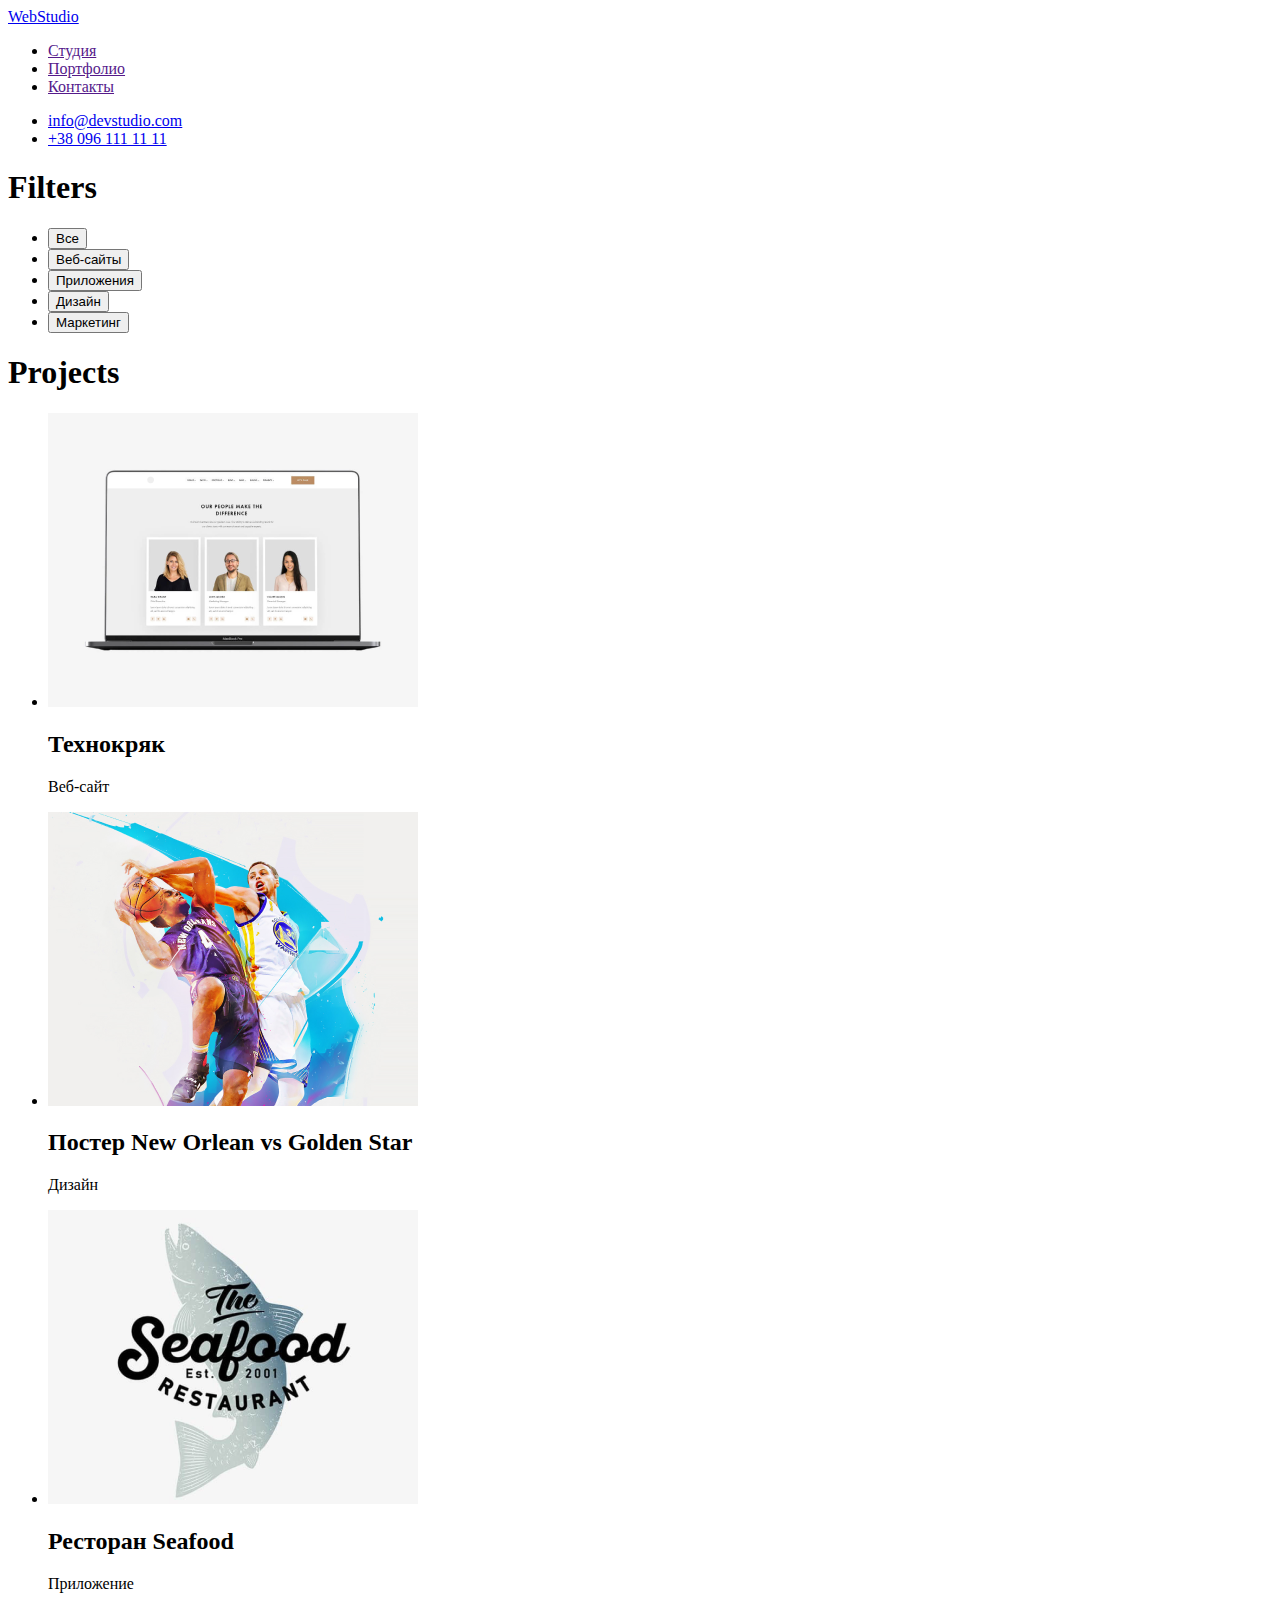
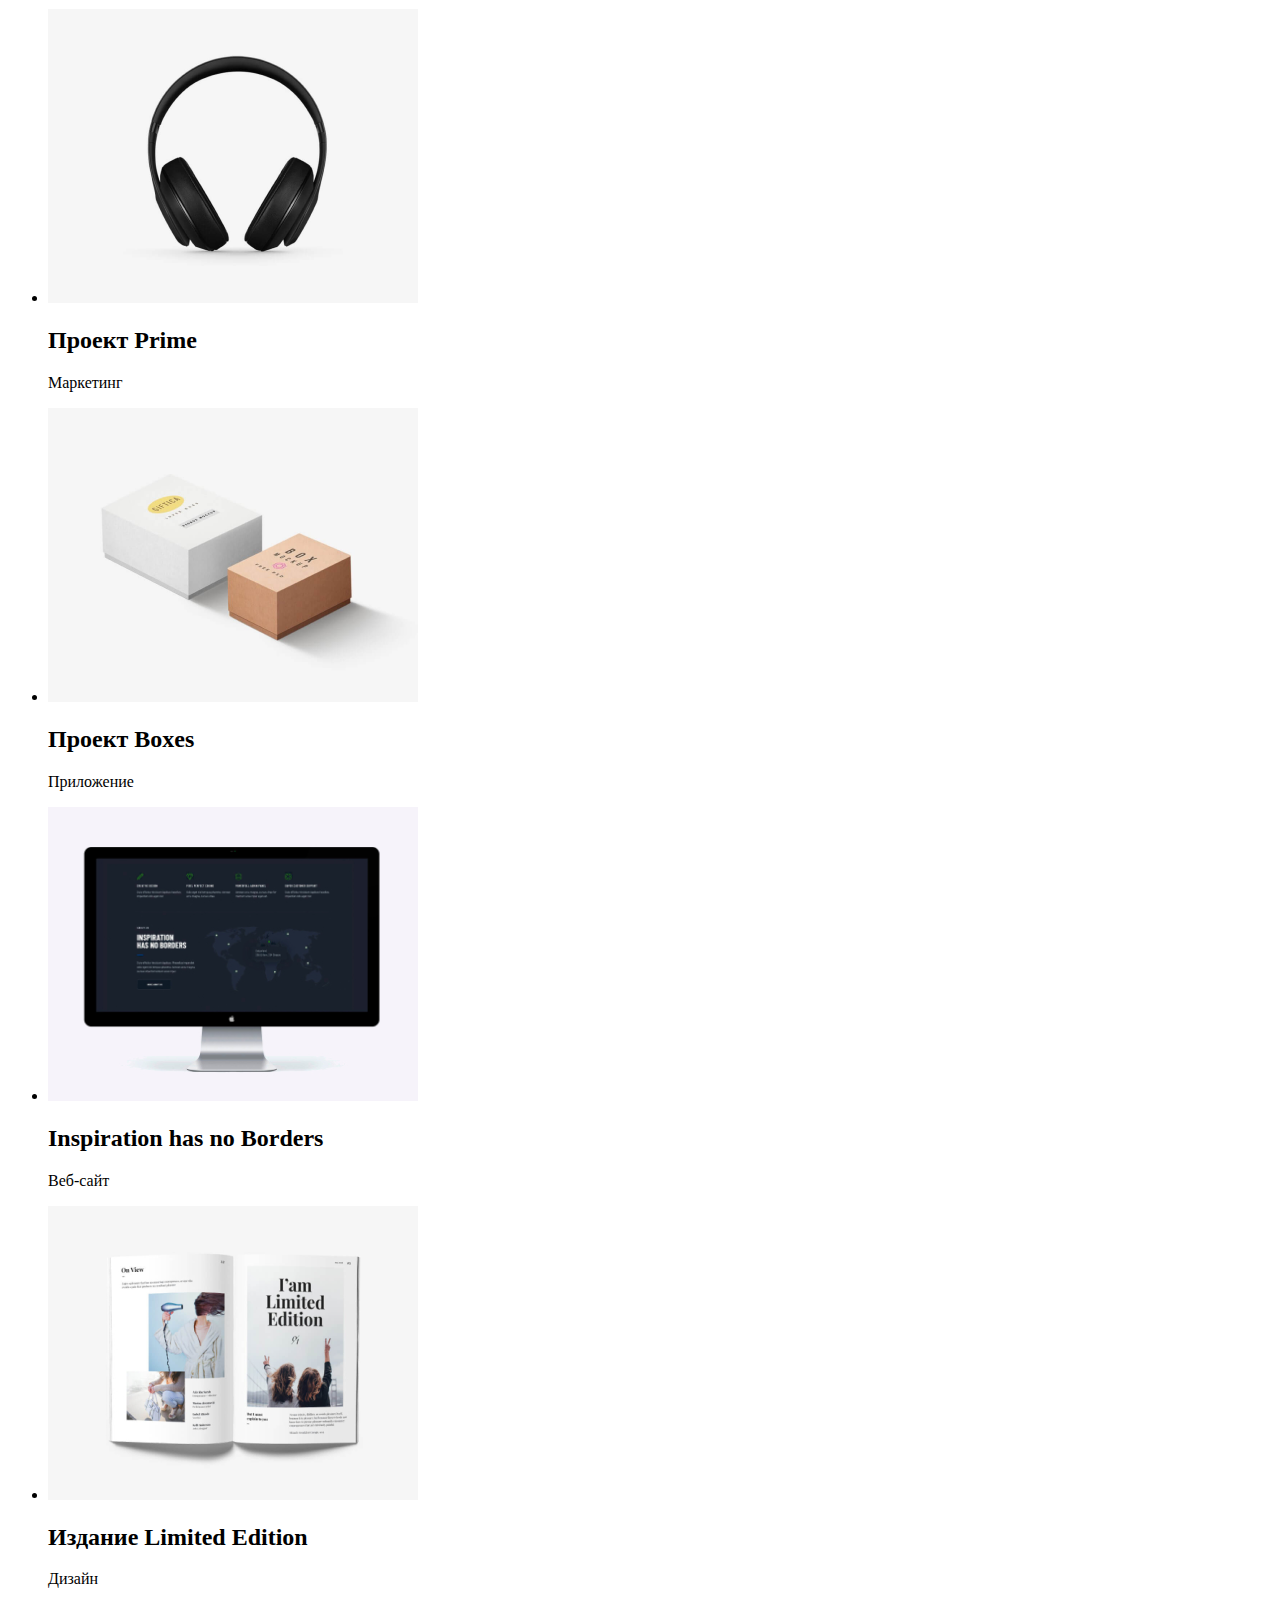
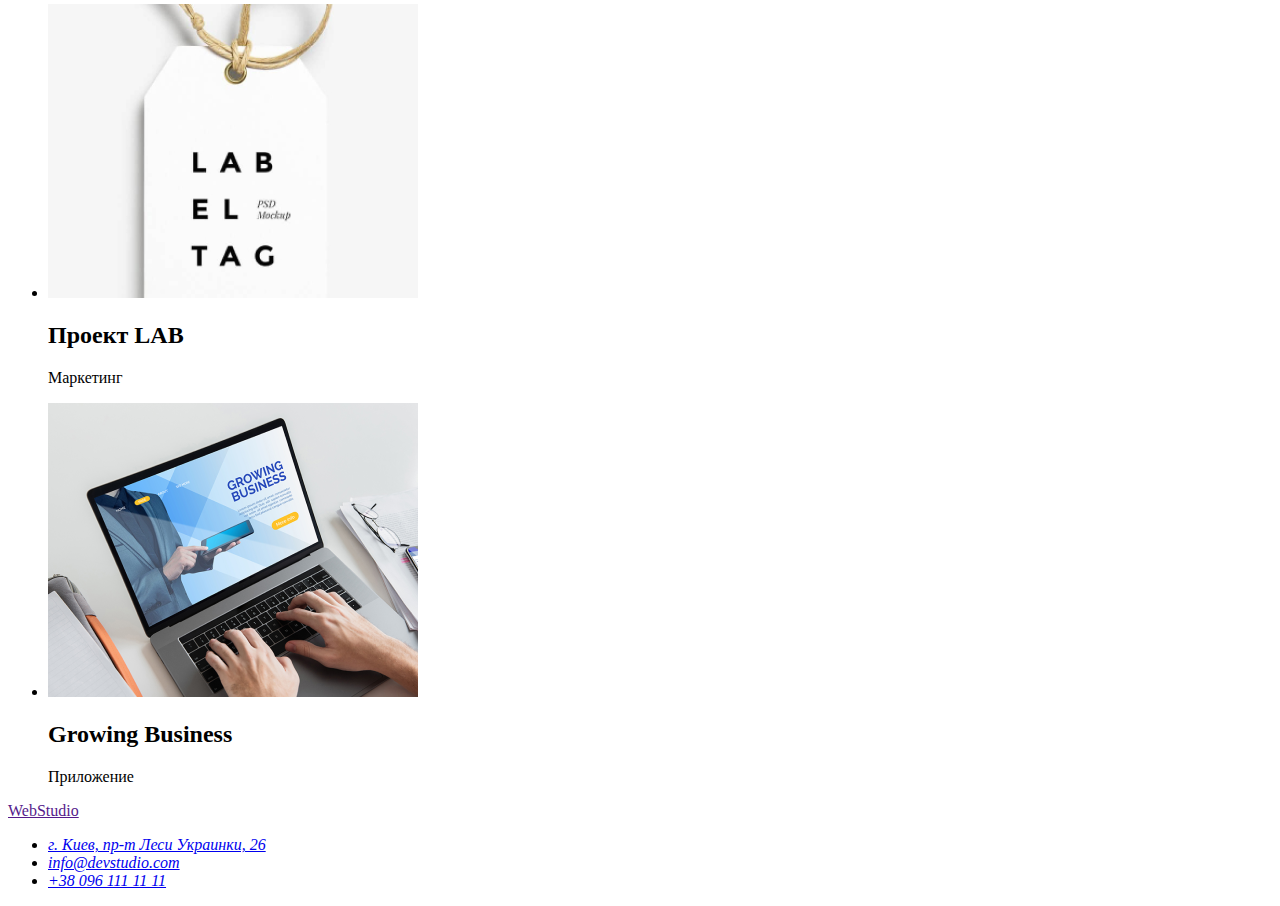
==== portfolio.html @ dd4ae806 "add html" ====
<!DOCTYPE html>
<html lang="en">
<head>
    <meta charset="UTF-8">
    <meta http-equiv="X-UA-Compatible" content="IE=edge">
    <meta name="viewport" content="width=device-width, initial-scale=1.0">
    <title>Document</title>
</head>
<body>
    <!-- Header -->
    <header>
        <nav>
            <a href="./index.html">WebStudio</a>
            <ul>
                <li><a href="">Студия</a> </li>
                <li><a href="">Портфолио</a> </li>
                <li><a href="">Контакты</a> </li>
            </ul>
        </nav>
        <ul>
            <li><a href="mailto:info@devstudio.com">info@devstudio.com</a></li>
            <li><a href="tel:+380961111111">+38 096 111 11 11</a> </li>
        </ul>
    </header>
    <main>
        <!-- Filters -->
        <section>
            <h1>Filters</h1>
            <ul>
                <li><button type="button">Все</button></li>
                <li><button type="button">Веб-сайты</button></li>
                <li><button type="button">Приложения</button></li>
                <li><button type="button">Дизайн</button></li>
                <li><button type="button">Маркетинг</button></li>
            </ul>
        </section>
        <!-- Projects -->
        <section>
            <h1>Projects</h1>
            <ul>
            <li> <img src="/images/projects/project.png" alt="laptop">
                <h2>Технокряк</h2>
                <p>Веб-сайт</p>
            </li>
            <li> <img src="/images/projects/projekt1.png" alt="basketball">
                <h2>Постер New Orlean vs Golden Star</h2>
                <p>Дизайн</p>
            </li>
            <li> <img src="/images/projects/project2.png" alt="logo">
                <h2>Ресторан Seafood</h2>
                <p>Приложение</p>
            </li>
            <li> <img src="/images/projects/project3.png" alt="headphone">
                <h2>Проект Prime</h2>
                <p>Маркетинг</p>
            </li>
            <li> <img src="/images/projects/project4.png" alt="boxes">
                <h2>Проект Boxes</h2>
                <p>Приложение</p>
            </li>
            <li> <img src="/images/projects/project5.png" alt="computer">
                <h2>Inspiration has no Borders</h2>
                <p>Веб-сайт</p>
            </li>
            <li> <img src="/images/projects/project6.png" alt="book">
                <h2>Издание Limited Edition</h2>
                <p>Дизайн</p>
            </li>
            <li> <img src="/images/projects/progect7.png" alt="lab">
                <h2>Проект LAB</h2>
                <p>Маркетинг</p>
            </li>
            <li> <img src="/images/projects/project8.png" alt="print">
                <h2>Growing Business</h2>
                <p>Приложение</p>
            </li>
            </ul>
        </section>
    </main>
    <!-- Footer -->
    <footer>
        <a href="">WebStudio</a>
        <address>
            <ul>
                <li><a href="https://www.google.com/maps/place/%D0%B1%D1%83%D0%BB.+%D0%9B%D0%B5%D1%81%D0%B8+%D0%A3%D0%BA%D1%80%D0%B0%D0%B8%D0%BD%D0%BA%D0%B8,+26,+%D0%9A%D0%B8%D0%B5%D0%B2,+02000"
                        target="_blank" rel="nofollow noreferrer noapener">г. Киев, пр-т Леси Украинки, 26</a> </li>
                <li><a href="mailto:info@devstudio.com">info@devstudio.com</a></li>
                <li><a href="tel:+380961111111">+38 096 111 11 11</a> </li>
            </ul>
        </address>
    </footer>
</body>
</html>
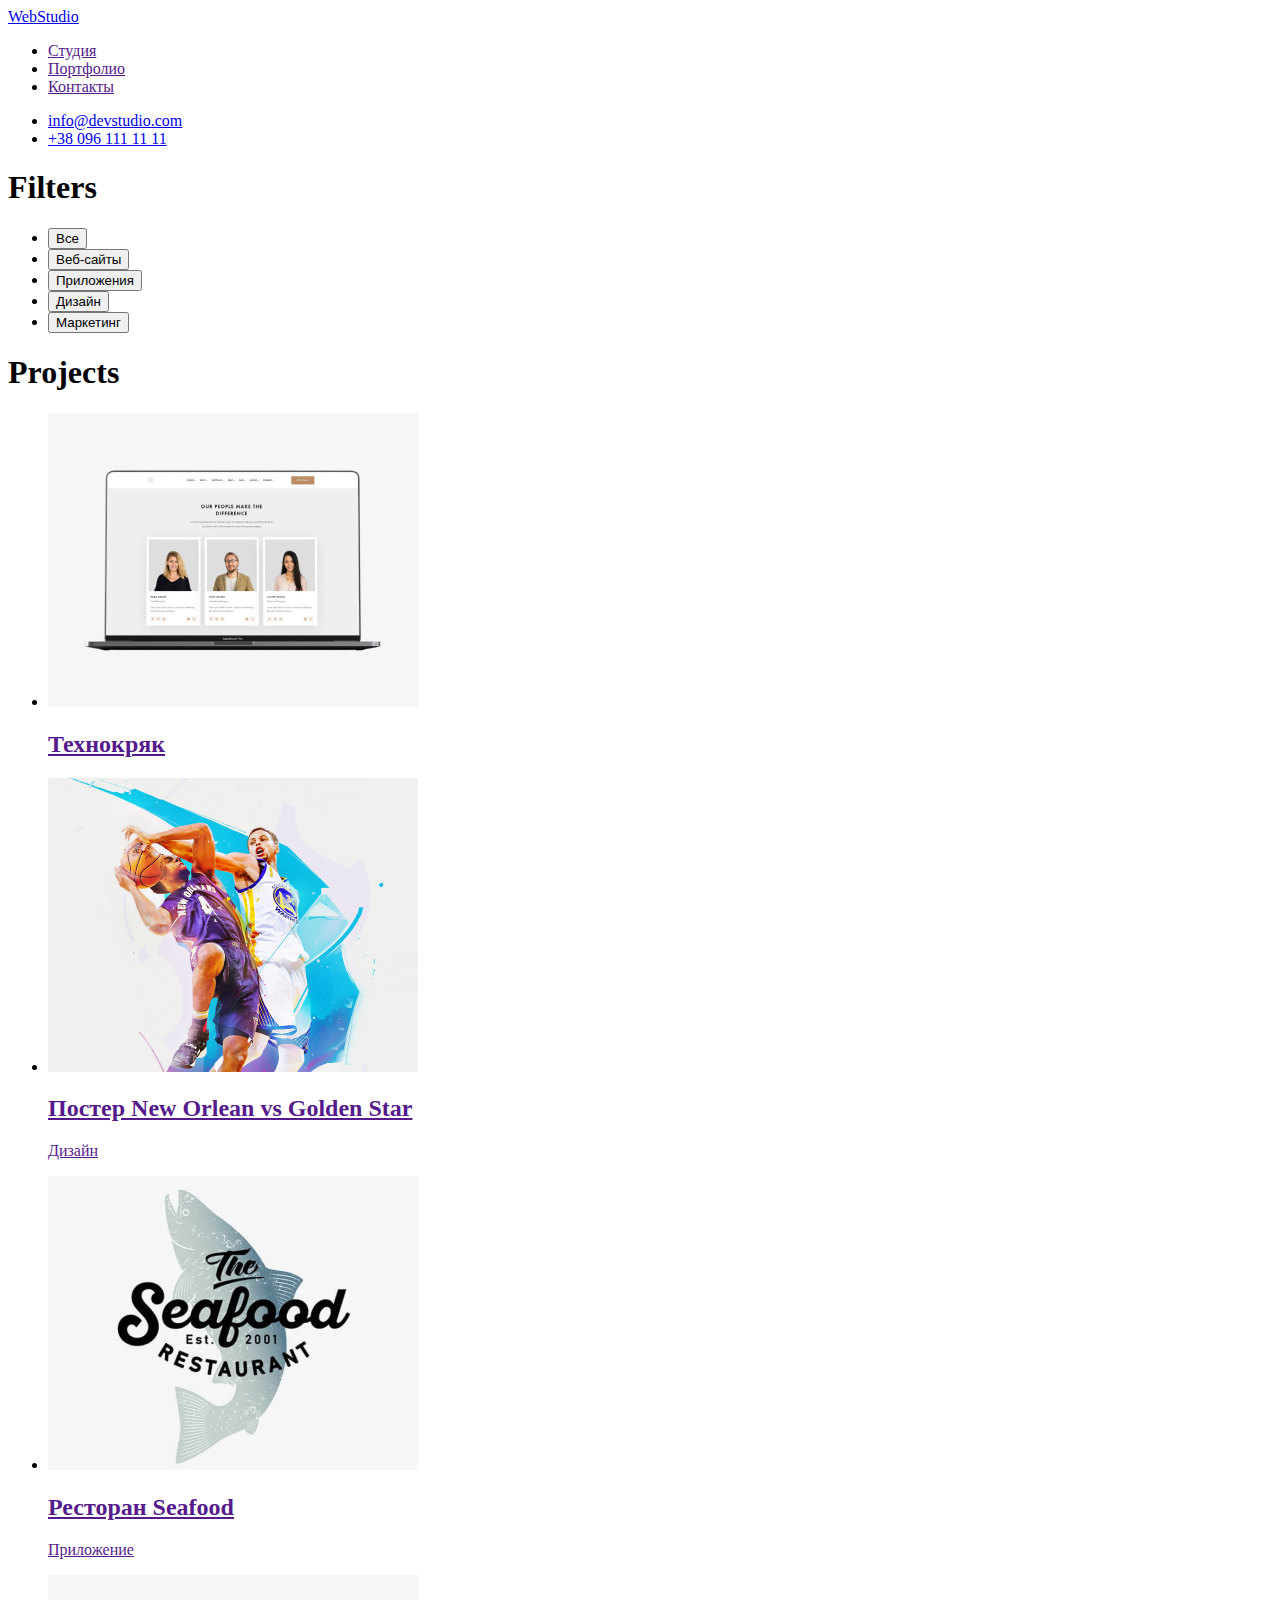
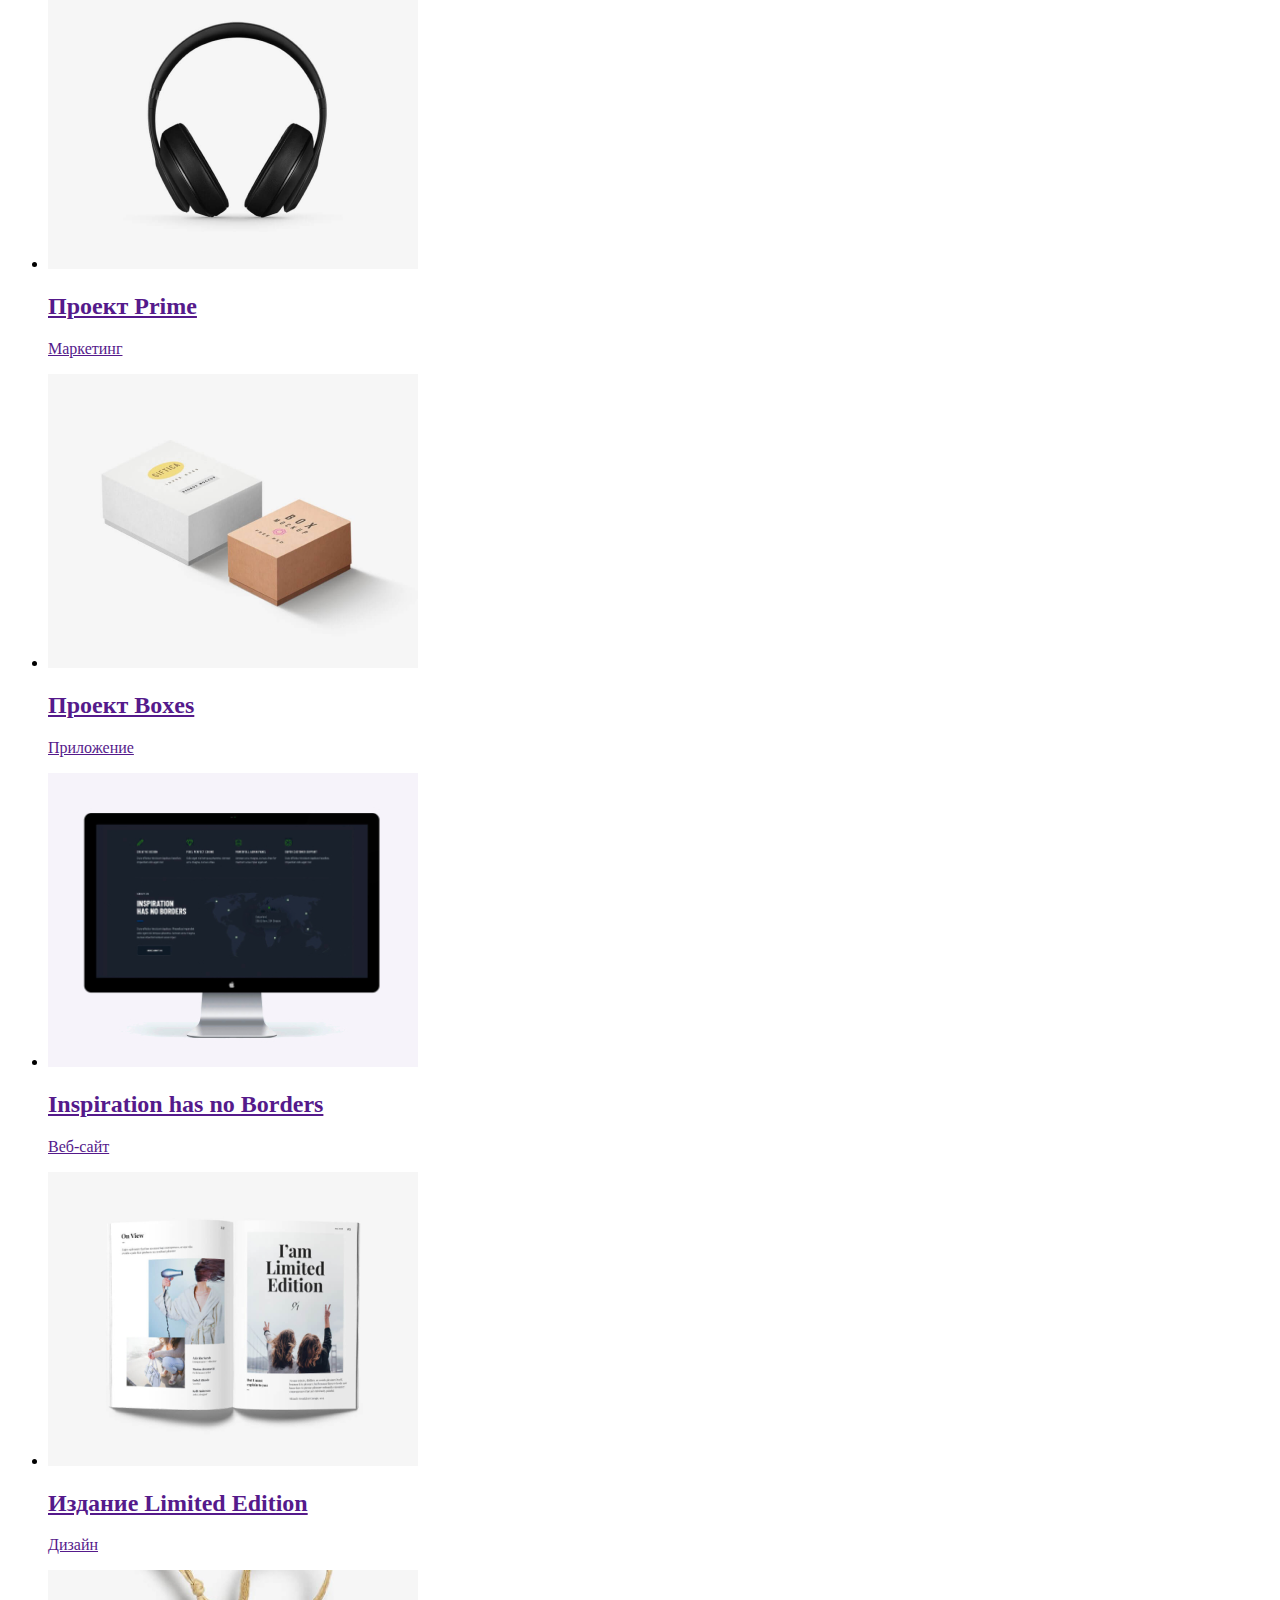
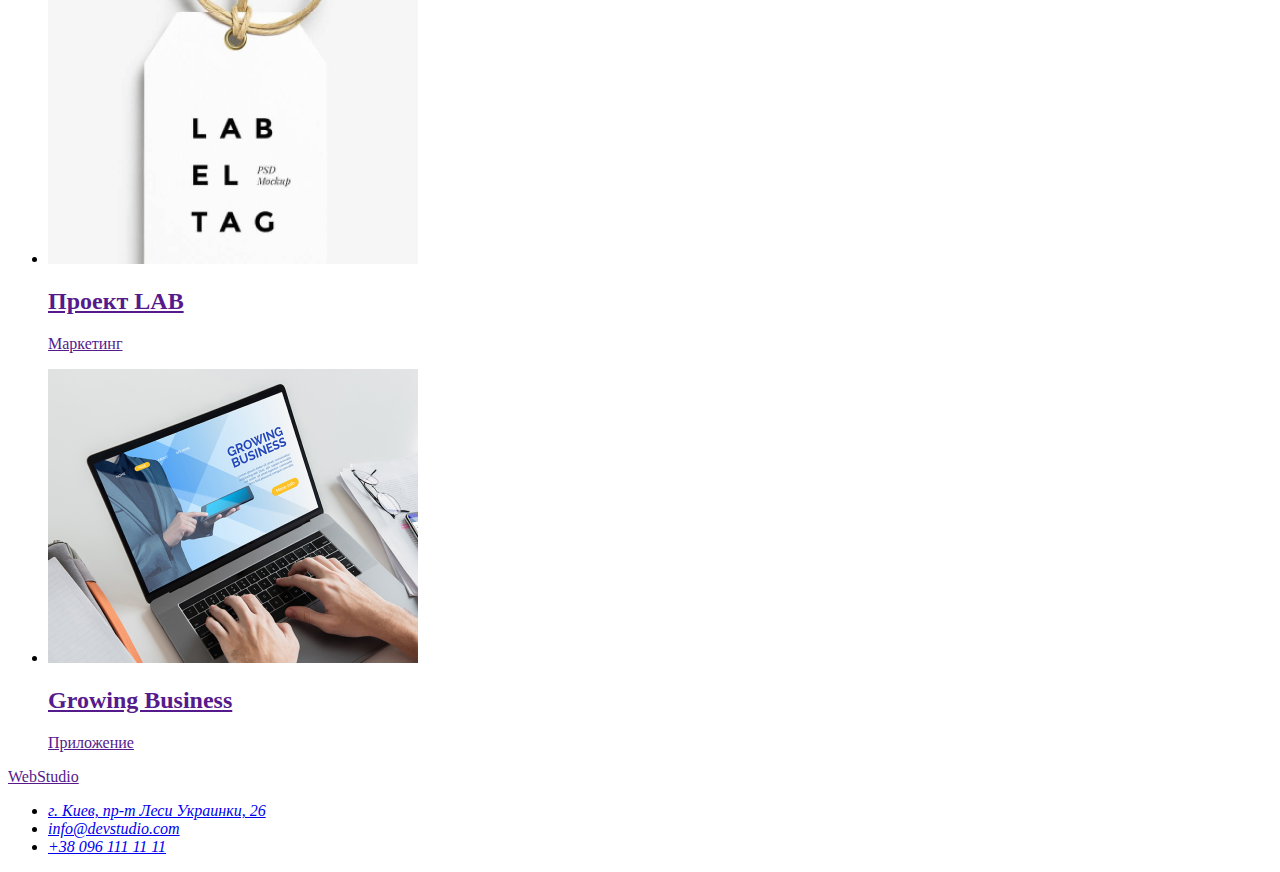
==== commit 389d483d: "add a" ====
--- a/portfolio.html
+++ b/portfolio.html
@@ -33,46 +33,43 @@
                 <li><button type="button">Дизайн</button></li>
                 <li><button type="button">Маркетинг</button></li>
             </ul>
-        </section>
         <!-- Projects -->
-        <section>
             <h1>Projects</h1>
             <ul>
-            <li> <img src="/images/projects/project.png" alt="laptop">
-                <h2>Технокряк</h2>
-                <p>Веб-сайт</p>
+            <li><a href=""><img src="/images/projects/project.png" alt="laptop">
+                <h2>Технокряк</h2></a>
             </li>
-            <li> <img src="/images/projects/projekt1.png" alt="basketball">
+            <li><a href=""> <img src="/images/projects/projekt1.png" alt="basketball">
                 <h2>Постер New Orlean vs Golden Star</h2>
-                <p>Дизайн</p>
+                <p>Дизайн</p></a>
             </li>
-            <li> <img src="/images/projects/project2.png" alt="logo">
+            <li><a href=""><img src="/images/projects/project2.png" alt="logo">
                 <h2>Ресторан Seafood</h2>
-                <p>Приложение</p>
+                <p>Приложение</p></a>
             </li>
-            <li> <img src="/images/projects/project3.png" alt="headphone">
+            <li><a href=""><img src="/images/projects/project3.png" alt="headphone">
                 <h2>Проект Prime</h2>
-                <p>Маркетинг</p>
+                <p>Маркетинг</p></a>
             </li>
-            <li> <img src="/images/projects/project4.png" alt="boxes">
+            <li><a href=""><img src="/images/projects/project4.png" alt="boxes">
                 <h2>Проект Boxes</h2>
-                <p>Приложение</p>
+                <p>Приложение</p></a>
             </li>
-            <li> <img src="/images/projects/project5.png" alt="computer">
+            <li><a href=""><img src="/images/projects/project5.png" alt="computer">
                 <h2>Inspiration has no Borders</h2>
-                <p>Веб-сайт</p>
+                <p>Веб-сайт</p></a>
             </li>
-            <li> <img src="/images/projects/project6.png" alt="book">
+            <li><a href=""><img src="/images/projects/project6.png" alt="book">
                 <h2>Издание Limited Edition</h2>
-                <p>Дизайн</p>
+                <p>Дизайн</p></a>
             </li>
-            <li> <img src="/images/projects/progect7.png" alt="lab">
+            <li><a href=""><img src="/images/projects/progect7.png" alt="lab">
                 <h2>Проект LAB</h2>
-                <p>Маркетинг</p>
+                <p>Маркетинг</p></a>
             </li>
-            <li> <img src="/images/projects/project8.png" alt="print">
+            <li><a href=""><img src="/images/projects/project8.png" alt="print">
                 <h2>Growing Business</h2>
-                <p>Приложение</p>
+                <p>Приложение</p></a>
             </li>
             </ul>
         </section>
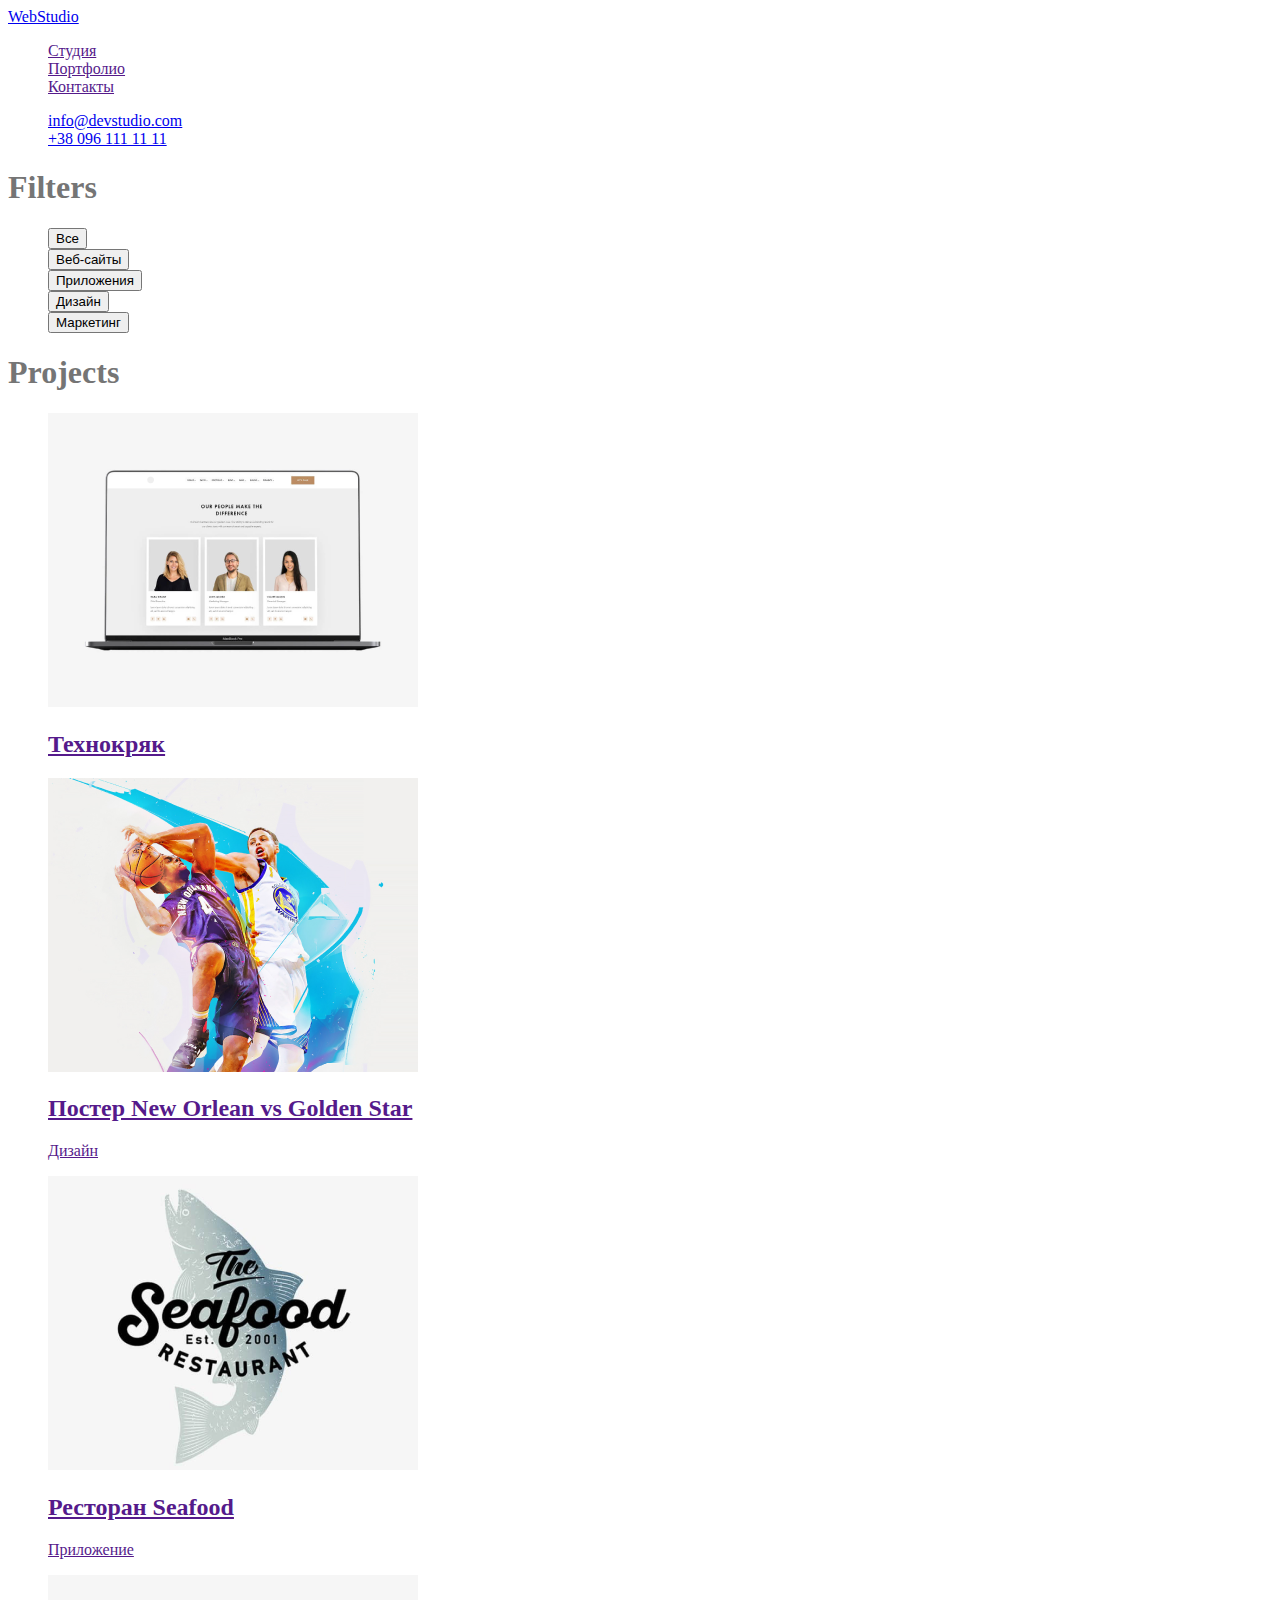
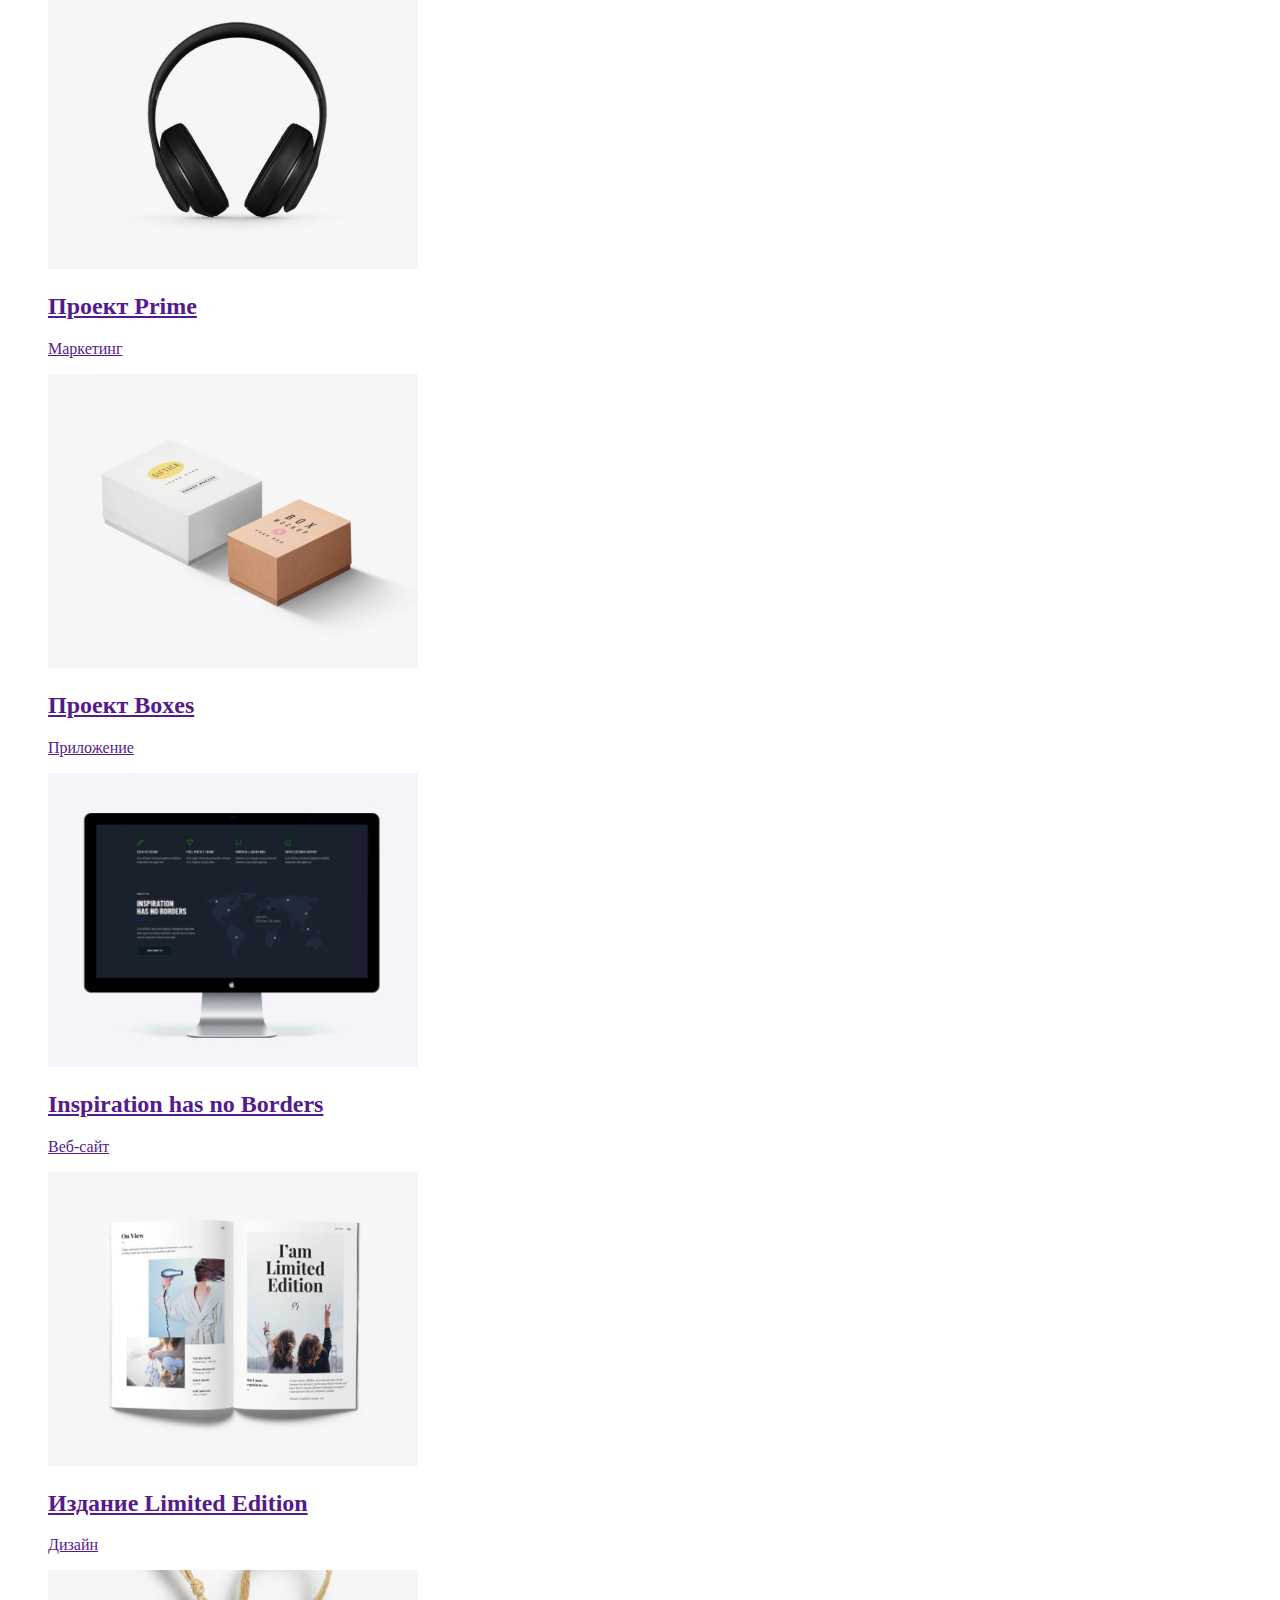
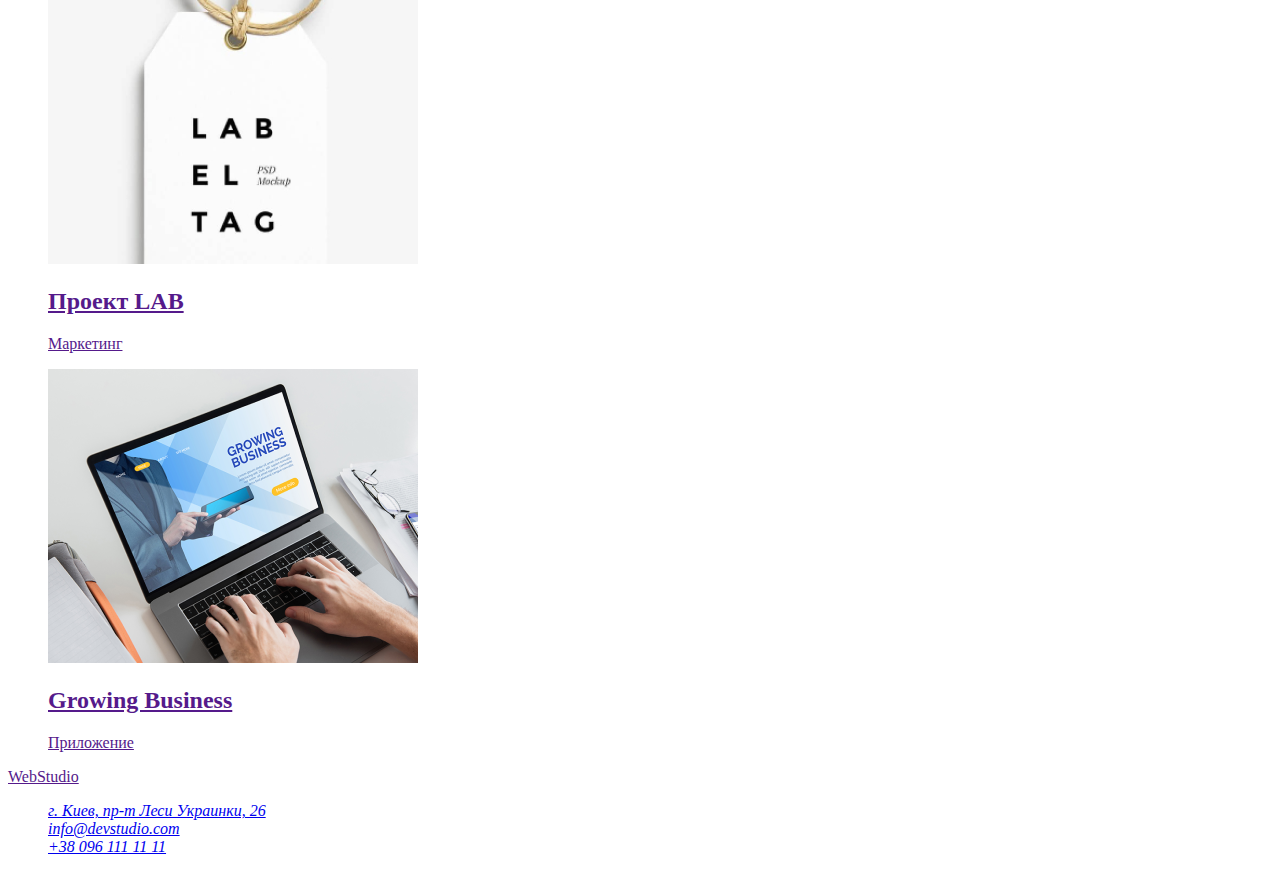
==== commit ab613a27: "add color to text" ====
--- a/portfolio.html
+++ b/portfolio.html
@@ -5,6 +5,7 @@
     <meta http-equiv="X-UA-Compatible" content="IE=edge">
     <meta name="viewport" content="width=device-width, initial-scale=1.0">
     <title>Document</title>
+    <link rel="stylesheet" href="./css/styles.css">
 </head>
 <body>
     <!-- Header -->
--- a/css/styles.css
+++ b/css/styles.css
@@ -0,0 +1,37 @@
+body {
+   background-color: #FFFFFF;
+   color: #757575;
+}
+.logo {
+    color: #2196F3;
+}
+ul{
+    list-style: none;
+}
+/* цвет основного текста #212121 */
+/* цвет вторичного текста #757575 */
+/* белый #FFFFFF */
+/* акцент #2196F3 */
+/* вторичный цвет фона F5F4FA */
+/* логотип #000000 */
+
+/* Site nav */
+.site-nav-list{
+    color: #212121;
+}
+.site-nav-list .link:hover,
+.site-nav-list .link:focus {
+   color: #2196F3; 
+}
+/* Hero */
+.hero-title {
+    color: #FFFFFF;
+}
+/* Main section */
+.section-title{
+    color: #212121;
+}
+/* Benefits */
+.benefits-list .title {
+    color: #212121;
+}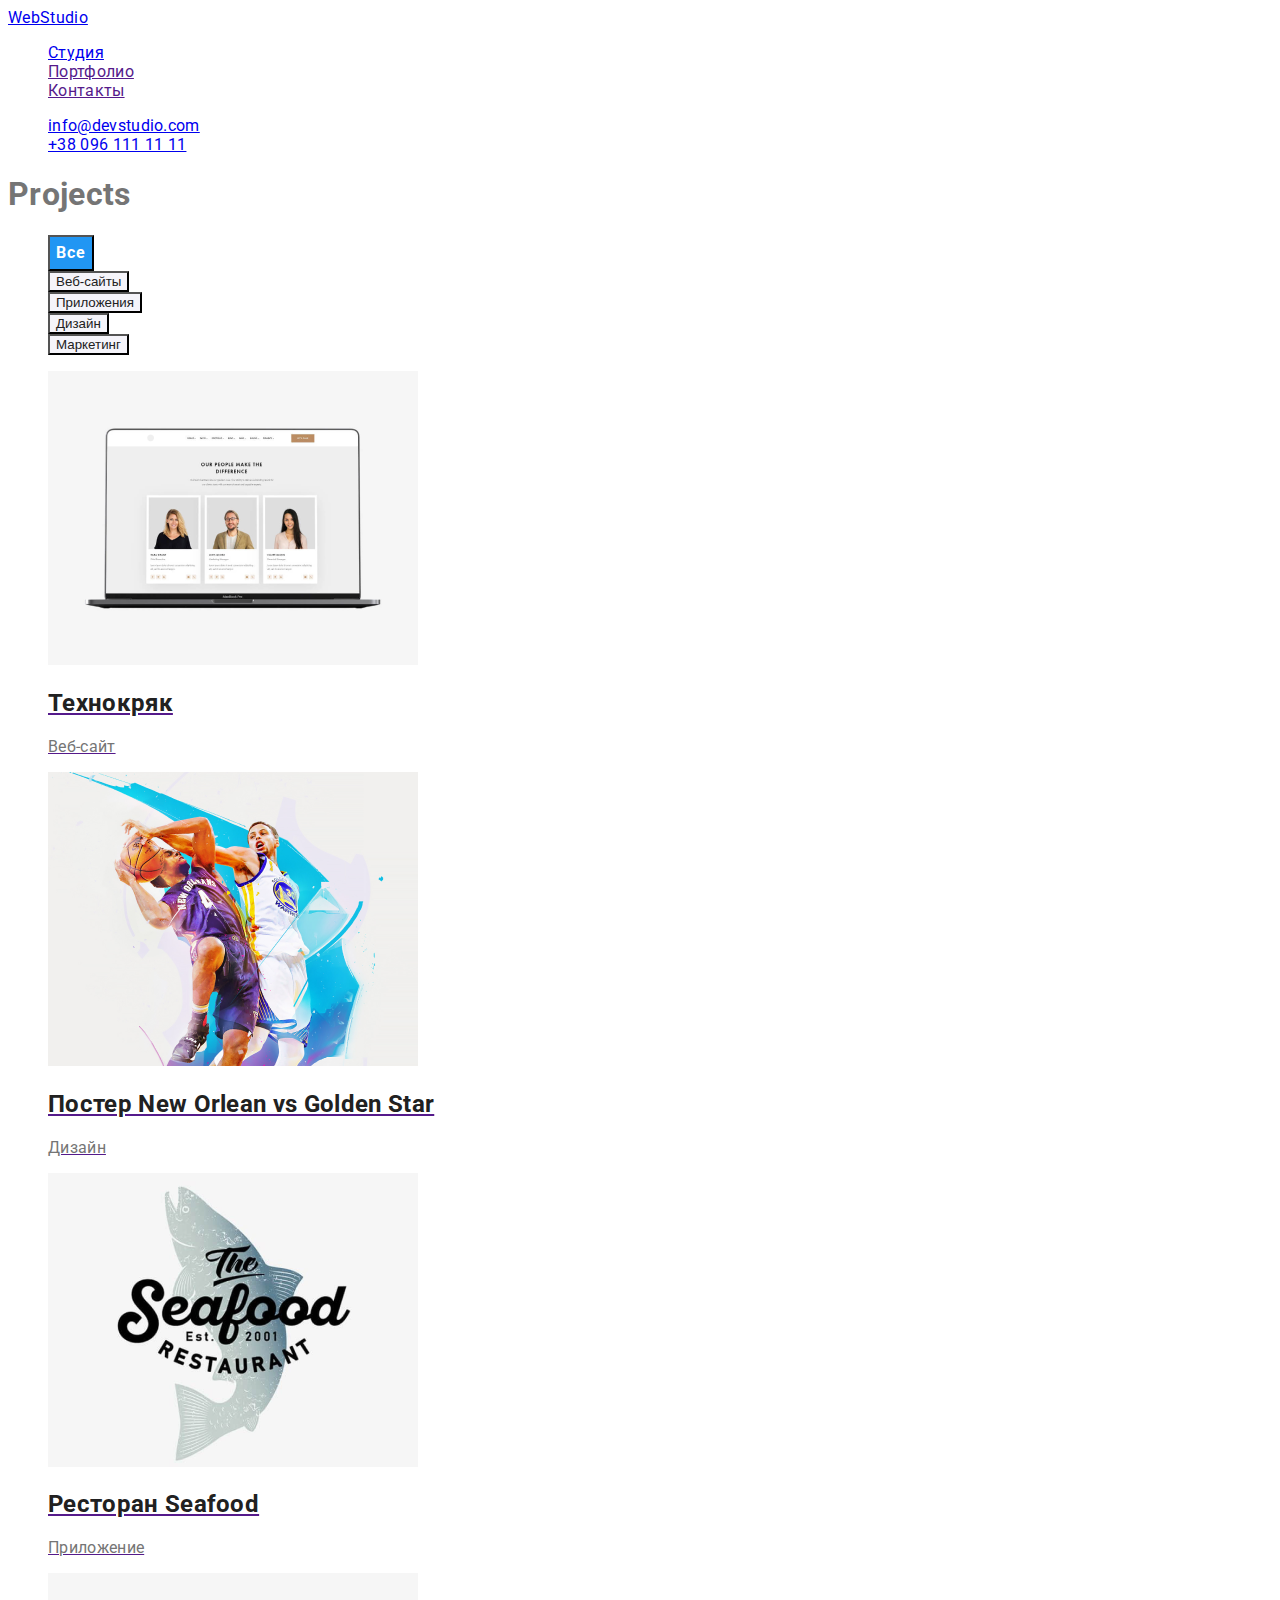
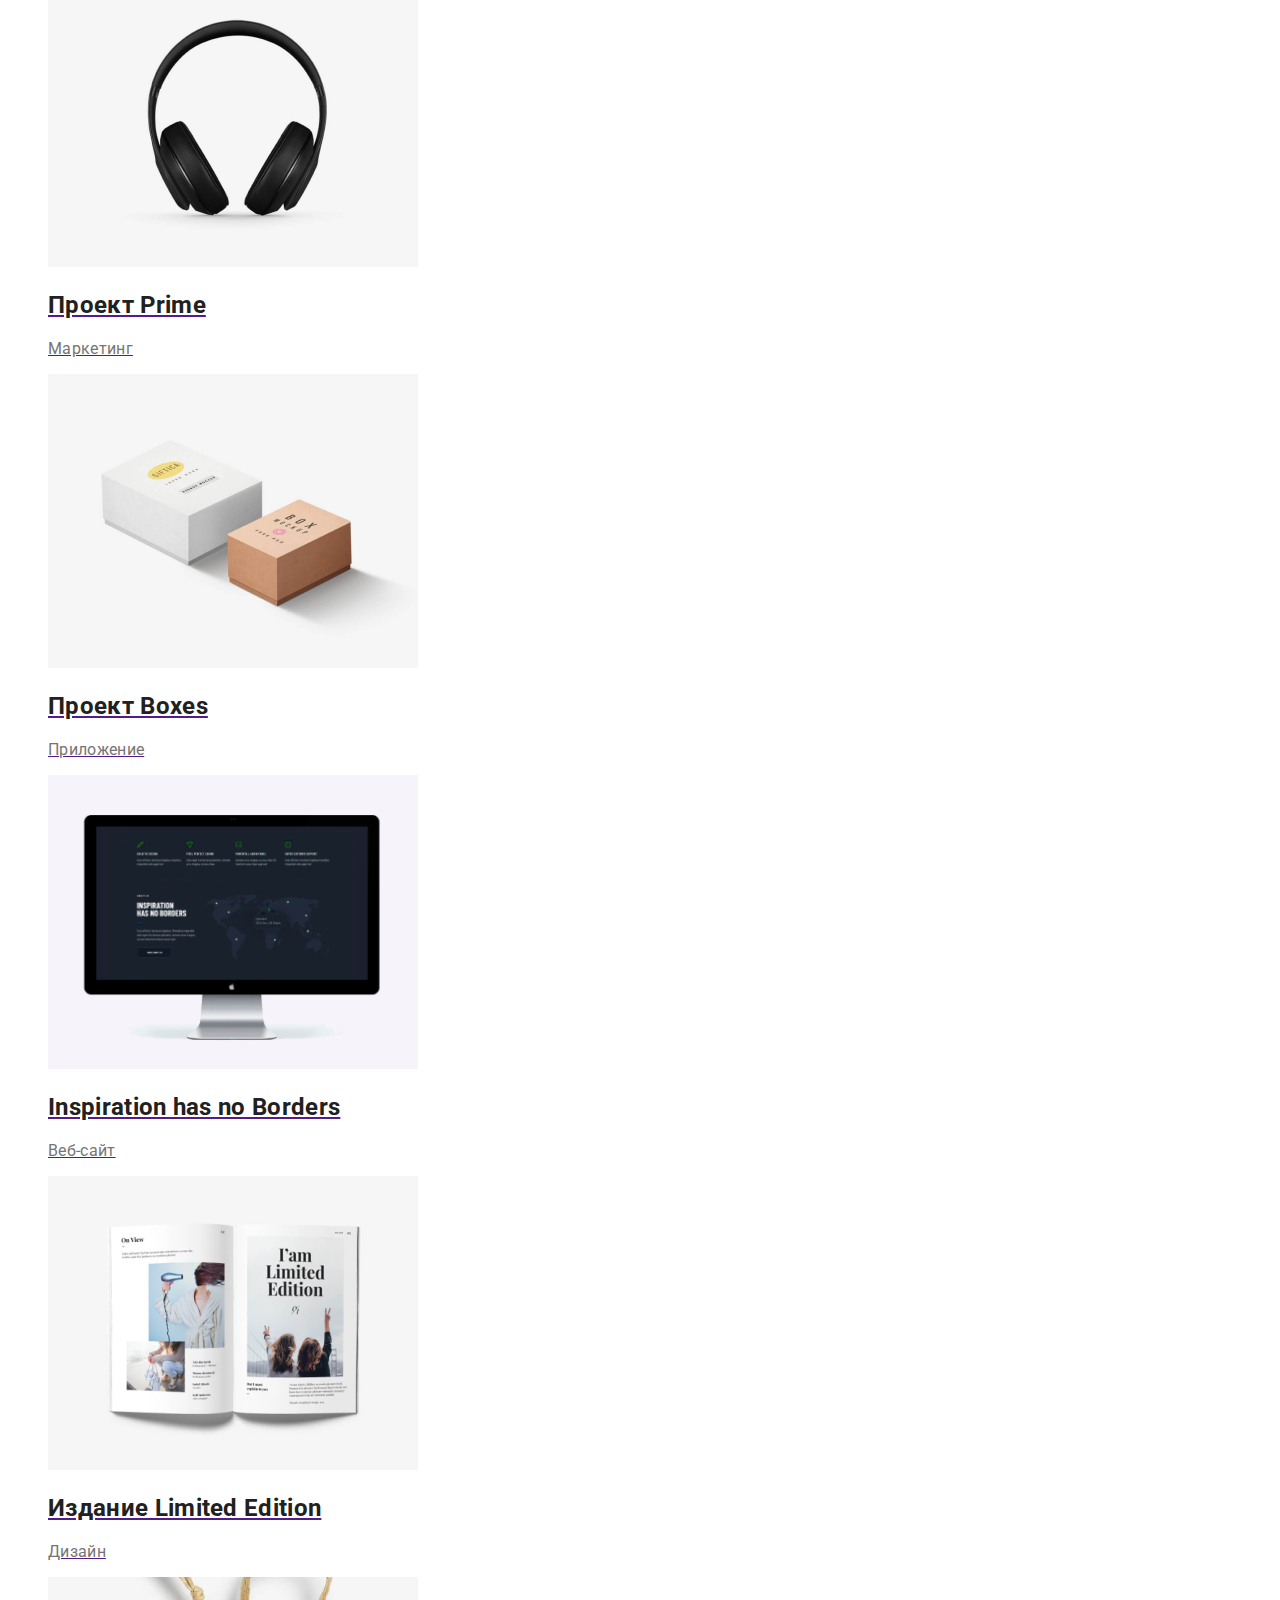
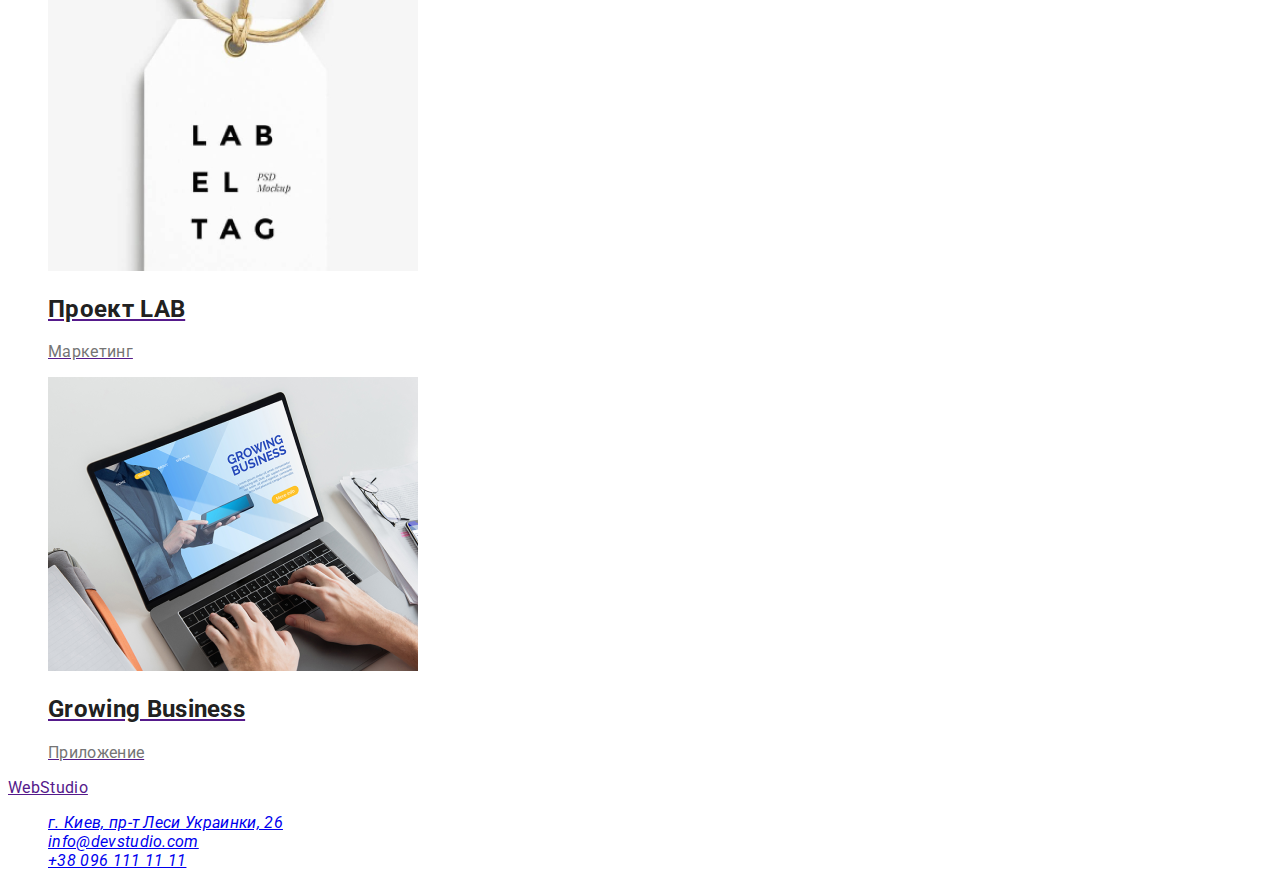
==== commit b5042a62: "add fonts" ====
--- a/portfolio.html
+++ b/portfolio.html
@@ -5,6 +5,10 @@
     <meta http-equiv="X-UA-Compatible" content="IE=edge">
     <meta name="viewport" content="width=device-width, initial-scale=1.0">
     <title>Document</title>
+    <link rel="preconnect" href="https://fonts.googleapis.com">
+    <link rel="preconnect" href="https://fonts.gstatic.com" crossorigin>
+    <link href="https://fonts.googleapis.com/css2?family=Raleway:wght@700&family=Roboto:wght@400;500;700;900&display=swap"
+        rel="stylesheet">
     <link rel="stylesheet" href="./css/styles.css">
 </head>
 <body>
@@ -13,7 +17,7 @@
         <nav>
             <a href="./index.html">WebStudio</a>
             <ul>
-                <li><a href="">Студия</a> </li>
+                <li><a href="./index.html">Студия</a> </li>
                 <li><a href="">Портфолио</a> </li>
                 <li><a href="">Контакты</a> </li>
             </ul>
@@ -25,52 +29,52 @@
     </header>
     <main>
         <!-- Filters -->
-        <section>
-            <h1>Filters</h1>
-            <ul>
-                <li><button type="button">Все</button></li>
-                <li><button type="button">Веб-сайты</button></li>
-                <li><button type="button">Приложения</button></li>
-                <li><button type="button">Дизайн</button></li>
-                <li><button type="button">Маркетинг</button></li>
+        <section class="filters">
+            <h1 class="filters-title">Projects</h1>
+            <ul class="filterd-list">
+                <li><button type="button" class="button">Все</button></li>
+                <li><button type="button" class="button-list">Веб-сайты</button></li>
+                <li><button type="button" class="button-list">Приложения</button></li>
+                <li><button type="button" class="button-list">Дизайн</button></li>
+                <li><button type="button" class="button-list">Маркетинг</button></li>
             </ul>
         <!-- Projects -->
-            <h1>Projects</h1>
-            <ul>
+            <ul class="projects-list">
             <li><a href=""><img src="/images/projects/project.png" alt="laptop">
-                <h2>Технокряк</h2></a>
+                <h2 class="projects-link" >Технокряк</h2>
+                <p class="projects-item">Веб-сайт</p></a>
             </li>
             <li><a href=""> <img src="/images/projects/projekt1.png" alt="basketball">
-                <h2>Постер New Orlean vs Golden Star</h2>
-                <p>Дизайн</p></a>
+                <h2 class="projects-link" >Постер New Orlean vs Golden Star</h2>
+                <p class="projects-item">Дизайн</p></a>
             </li>
             <li><a href=""><img src="/images/projects/project2.png" alt="logo">
-                <h2>Ресторан Seafood</h2>
-                <p>Приложение</p></a>
+                <h2 class="projects-link" >Ресторан Seafood</h2>
+                <p class="projects-item">Приложение</p></a>
             </li>
             <li><a href=""><img src="/images/projects/project3.png" alt="headphone">
-                <h2>Проект Prime</h2>
-                <p>Маркетинг</p></a>
+                <h2 class="projects-link" >Проект Prime</h2>
+                <p class="projects-item">Маркетинг</p></a>
             </li>
             <li><a href=""><img src="/images/projects/project4.png" alt="boxes">
-                <h2>Проект Boxes</h2>
-                <p>Приложение</p></a>
+                <h2 class="projects-link" >Проект Boxes</h2>
+                <p class="projects-item">Приложение</p></a>
             </li>
             <li><a href=""><img src="/images/projects/project5.png" alt="computer">
-                <h2>Inspiration has no Borders</h2>
-                <p>Веб-сайт</p></a>
+                <h2 class="projects-link" >Inspiration has no Borders</h2>
+                <p class="projects-item">Веб-сайт</p></a>
             </li>
             <li><a href=""><img src="/images/projects/project6.png" alt="book">
-                <h2>Издание Limited Edition</h2>
-                <p>Дизайн</p></a>
+                <h2 class="projects-link" >Издание Limited Edition</h2>
+                <p class="projects-item">Дизайн</p></a>
             </li>
             <li><a href=""><img src="/images/projects/progect7.png" alt="lab">
-                <h2>Проект LAB</h2>
-                <p>Маркетинг</p></a>
+                <h2 class="projects-link" >Проект LAB</h2>
+                <p class="projects-item">Маркетинг</p></a>
             </li>
             <li><a href=""><img src="/images/projects/project8.png" alt="print">
-                <h2>Growing Business</h2>
-                <p>Приложение</p></a>
+                <h2 class="projects-link" >Growing Business</h2>
+                <p class="projects-item">Приложение</p></a>
             </li>
             </ul>
         </section>
--- a/css/styles.css
+++ b/css/styles.css
@@ -1,9 +1,18 @@
 body {
    background-color: #FFFFFF;
    color: #757575;
+   font-family: 'Roboto', sans-serif;
+   letter-spacing: 0.02em;
 }
+/* Logo */
 .logo {
     color: #2196F3;
+    font-family: Raleway, sans-serif;
+    font-weight: 700;
+    font-size: 26px;
+    line-height: 1.19;        
+    letter-spacing: 0.03em;
+    text-decoration: none;
 }
 ul{
     list-style: none;
@@ -14,24 +23,116 @@
 /* акцент #2196F3 */
 /* вторичный цвет фона F5F4FA */
 /* логотип #000000 */
+/* footer adress #FFFFFF 60% */
+/* Footer 2F303A */
 
 /* Site nav */
-.site-nav-list{
+.site-nav-list .link.curent{
+    color: #2196F3;
+}
+.site-nav-list .link {
     color: #212121;
+    font-weight: 500;
+    font-size: 14px;
+    line-height: 1.14;
+    text-decoration: none;
 }
+.site-nav-list .adress-link{
+    color: #757575;
+    font-weight: 500;
+    font-size: 14px;
+    line-height: 1.14; 
+    text-decoration: none;
+}
+
 .site-nav-list .link:hover,
-.site-nav-list .link:focus {
-   color: #2196F3; 
+.site-nav-list .link:focus,
+.site-nav-list .adress-link:hover,
+.site-nav-list .adress-link:focus {
+   color: #2196F3;
 }
 /* Hero */
-.hero-title {
+.section-hero{
+    background-color: #2F303A;
+}
+.section-title-hero{
     color: #FFFFFF;
+    font-weight: 900;
+    font-size: 44px;
+    line-height: 1.36;
+    text-align: center;
+    letter-spacing: 0.06em;
+    text-transform: uppercase;
 }
-/* Main section */
 .section-title{
     color: #212121;
+    font-weight: 700;
+    font-size: 36px;
+    line-height: 1.17;
+    text-align: center;  
 }
 /* Benefits */
 .benefits-list .title {
     color: #212121;
+}
+.benefits-item {
+    font-style: normal;
+    font-weight: 400;
+    font-size: 14px;
+    line-height: 1.7;
+}
+/* Team */
+.section-team{
+    background-color: #F5F4FA ;
+}
+.team-list .title {
+    color: #212121;
+    font-weight: 500;
+    font-size: 16px;
+    line-height: 1.2;
+    text-align: center;
+}
+.team-item{
+    font-weight: 400;
+    font-size: 16px;
+    line-height: 1.2;
+    text-align: center;
+}
+/* Button */
+.button{
+    color: #FFFFFF ;
+    background-color: #2196F3 ;
+    font-family: inherit;
+    font-weight: 700;
+    font-size: 16px;
+    line-height: 1.88;
+    display: flex;
+    align-items: center;
+    text-align: center;
+    letter-spacing: 0.06em;
+}
+/* Footer */
+.footer{
+    background-color: #2F303A;
+}
+.map-link{
+    color: #FFFFFF;
+    text-decoration: none;
+}
+.link-footer{
+    color: rgba(255, 255, 255, 0.6);
+    text-decoration: none;
+}
+/* Portfolio */
+/* filters */
+.button-list{
+    color: #212121;
+    background-color: #F5F4FA;
+}
+/* Projects */
+.projects-link{
+    color: #212121;
+}
+.projects-item{
+    color: #757575;
 }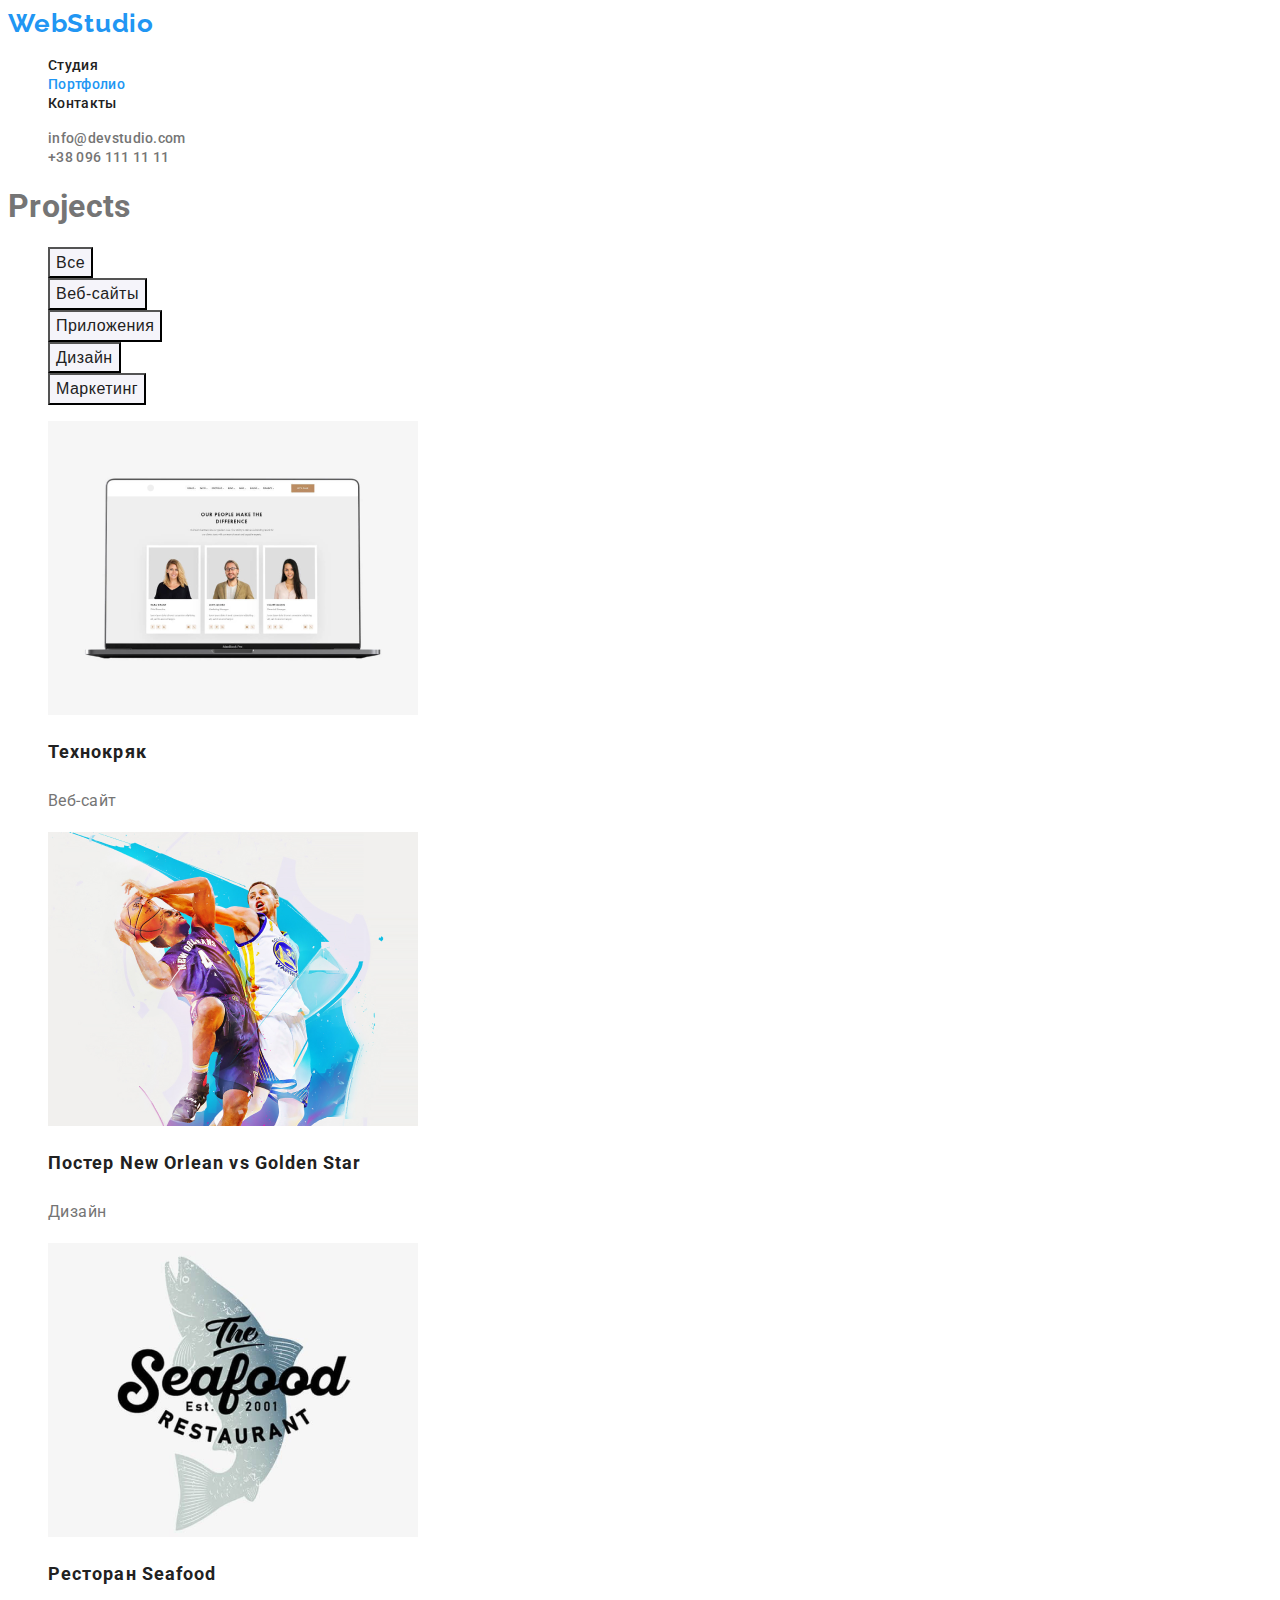
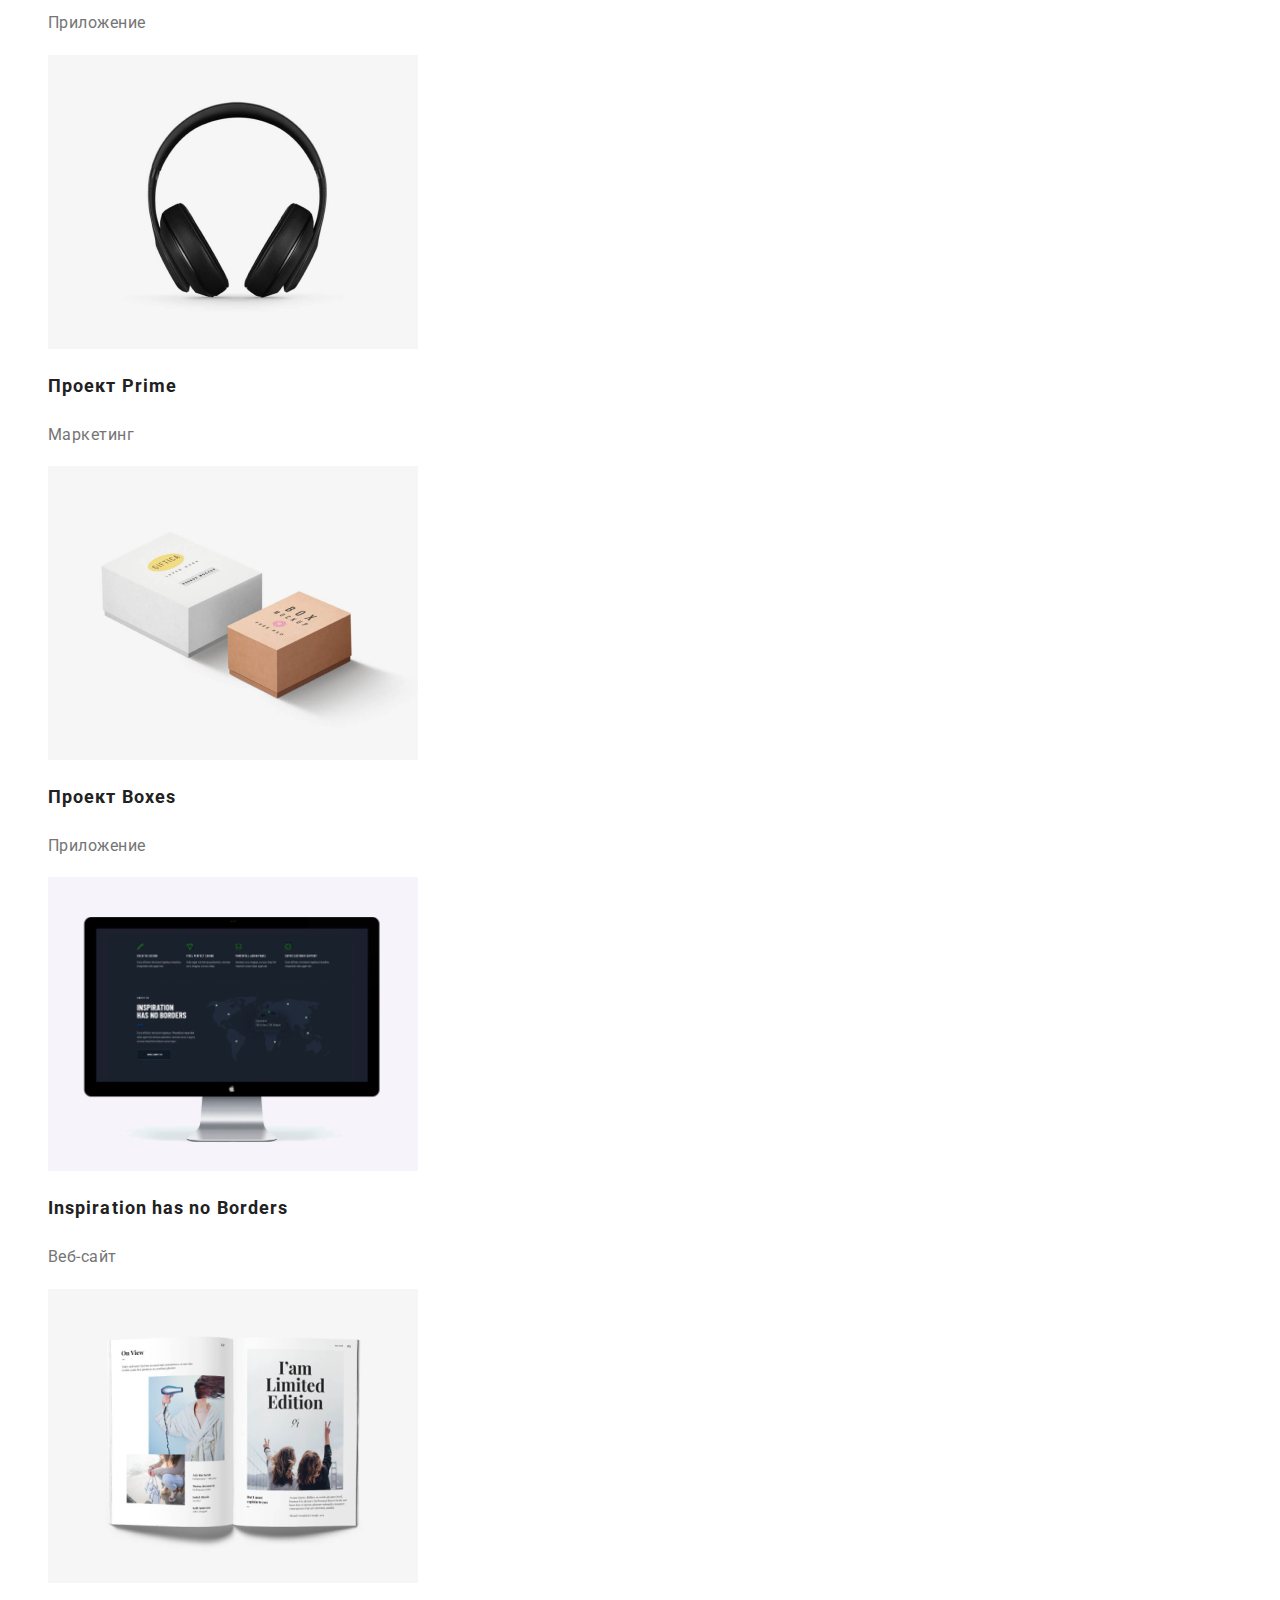
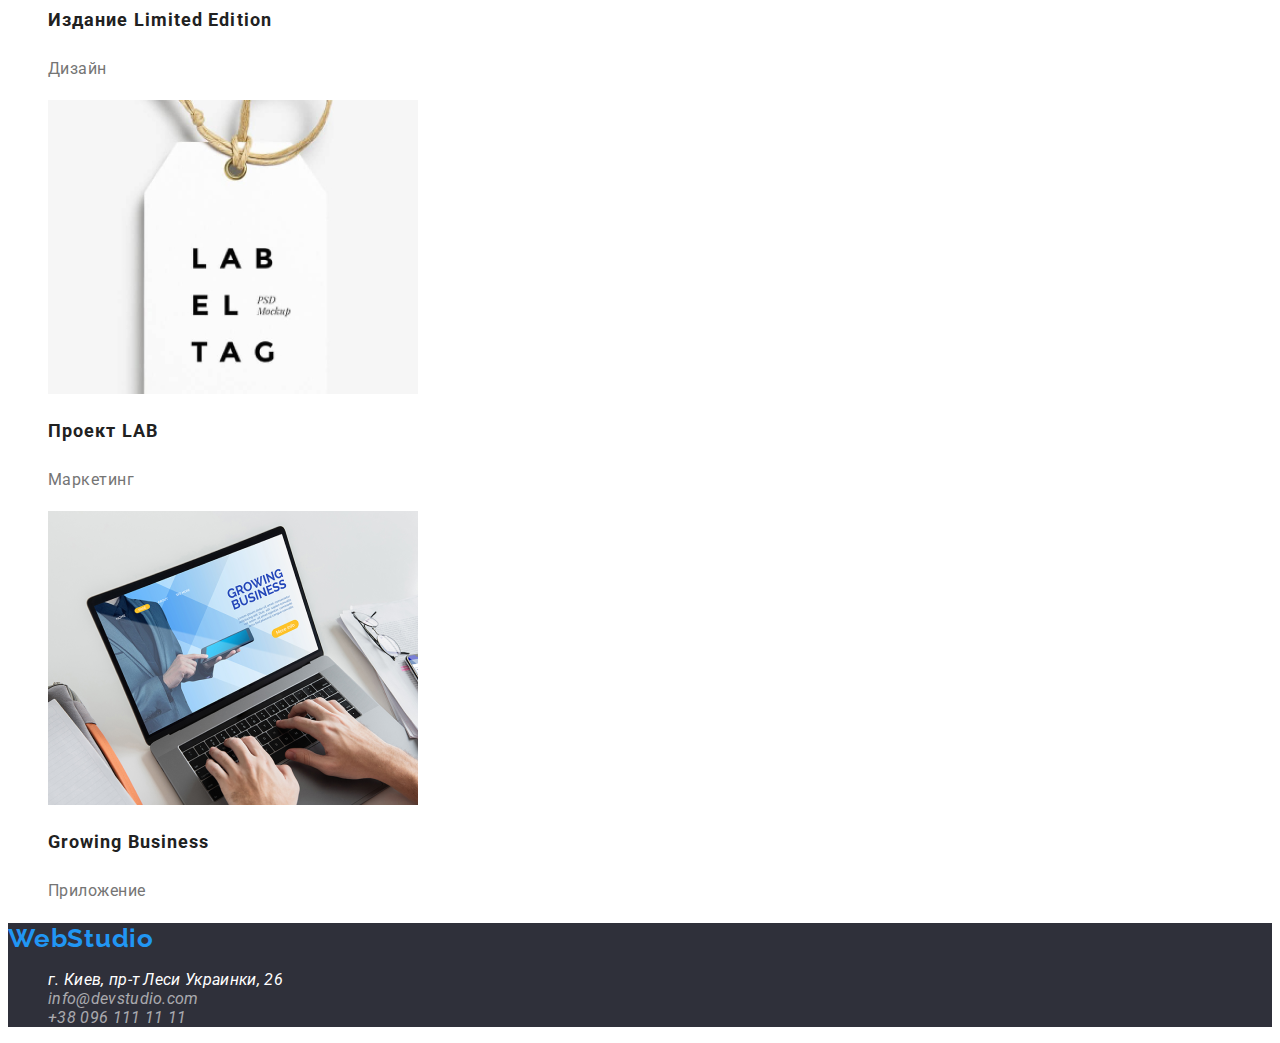
==== commit b39e3524: "add color and fonts" ====
--- a/portfolio.html
+++ b/portfolio.html
@@ -15,24 +15,25 @@
     <!-- Header -->
     <header>
         <nav>
-            <a href="./index.html">WebStudio</a>
-            <ul>
-                <li><a href="./index.html">Студия</a> </li>
-                <li><a href="">Портфолио</a> </li>
-                <li><a href="">Контакты</a> </li>
+            <a href="./index.html" class="logo">WebStudio</a>
+            <ul class="site-nav-list">
+                <li><a href="./index.html" class="link">Студия</a> </li>
+                <li><a href="" class="link curent">Портфолио</a> </li>
+                <li><a href="" class="link">Контакты</a> </li>
             </ul>
         </nav>
-        <ul>
-            <li><a href="mailto:info@devstudio.com">info@devstudio.com</a></li>
-            <li><a href="tel:+380961111111">+38 096 111 11 11</a> </li>
+        <ul class="site-nav-list">
+            <li><a href="mailto:info@devstudio.com" class="adress-link">info@devstudio.com</a></li>
+            <li><a href="tel:+380961111111" class="adress-link">+38 096 111 11 11</a> </li>
         </ul>
     </header>
+    <!-- Main -->
     <main>
         <!-- Filters -->
         <section class="filters">
             <h1 class="filters-title">Projects</h1>
             <ul class="filterd-list">
-                <li><button type="button" class="button">Все</button></li>
+                <li><button type="button" class="button-list">Все</button></li>
                 <li><button type="button" class="button-list">Веб-сайты</button></li>
                 <li><button type="button" class="button-list">Приложения</button></li>
                 <li><button type="button" class="button-list">Дизайн</button></li>
@@ -40,39 +41,39 @@
             </ul>
         <!-- Projects -->
             <ul class="projects-list">
-            <li><a href=""><img src="/images/projects/project.png" alt="laptop">
+            <li><a href="" class="projects-href"><img src="/images/projects/project.png" alt="laptop" width="370" height="294">
                 <h2 class="projects-link" >Технокряк</h2>
                 <p class="projects-item">Веб-сайт</p></a>
             </li>
-            <li><a href=""> <img src="/images/projects/projekt1.png" alt="basketball">
+            <li><a href="" class="projects-href"> <img src="/images/projects/projekt1.png" alt="basketball" width="370" height="294">
                 <h2 class="projects-link" >Постер New Orlean vs Golden Star</h2>
                 <p class="projects-item">Дизайн</p></a>
             </li>
-            <li><a href=""><img src="/images/projects/project2.png" alt="logo">
+            <li><a href="" class="projects-href"><img src="/images/projects/project2.png" alt="logo" width="370" height="294">
                 <h2 class="projects-link" >Ресторан Seafood</h2>
                 <p class="projects-item">Приложение</p></a>
             </li>
-            <li><a href=""><img src="/images/projects/project3.png" alt="headphone">
+            <li><a href="" class="projects-href"><img src="/images/projects/project3.png" alt="headphone" width="370" height="294">
                 <h2 class="projects-link" >Проект Prime</h2>
                 <p class="projects-item">Маркетинг</p></a>
             </li>
-            <li><a href=""><img src="/images/projects/project4.png" alt="boxes">
+            <li><a href="" class="projects-href"><img src="/images/projects/project4.png" alt="boxes" width="370" height="294">
                 <h2 class="projects-link" >Проект Boxes</h2>
                 <p class="projects-item">Приложение</p></a>
             </li>
-            <li><a href=""><img src="/images/projects/project5.png" alt="computer">
+            <li><a href="" class="projects-href"><img src="/images/projects/project5.png" alt="computer" width="370" height="294">
                 <h2 class="projects-link" >Inspiration has no Borders</h2>
                 <p class="projects-item">Веб-сайт</p></a>
             </li>
-            <li><a href=""><img src="/images/projects/project6.png" alt="book">
+            <li><a href="" class="projects-href"><img src="/images/projects/project6.png" alt="book" width="370" height="294">
                 <h2 class="projects-link" >Издание Limited Edition</h2>
                 <p class="projects-item">Дизайн</p></a>
             </li>
-            <li><a href=""><img src="/images/projects/progect7.png" alt="lab">
+            <li><a href="" class="projects-href"><img src="/images/projects/progect7.png" alt="lab" width="370" height="294">
                 <h2 class="projects-link" >Проект LAB</h2>
                 <p class="projects-item">Маркетинг</p></a>
             </li>
-            <li><a href=""><img src="/images/projects/project8.png" alt="print">
+            <li><a href="" class="projects-href"><img src="/images/projects/project8.png" alt="print" width="370" height="294">
                 <h2 class="projects-link" >Growing Business</h2>
                 <p class="projects-item">Приложение</p></a>
             </li>
@@ -80,14 +81,15 @@
         </section>
     </main>
     <!-- Footer -->
-    <footer>
-        <a href="">WebStudio</a>
+    <footer class="footer">
+        <a href="" class="logo">WebStudio</a>
         <address>
-            <ul>
+            <ul class="footer-list">
                 <li><a href="https://www.google.com/maps/place/%D0%B1%D1%83%D0%BB.+%D0%9B%D0%B5%D1%81%D0%B8+%D0%A3%D0%BA%D1%80%D0%B0%D0%B8%D0%BD%D0%BA%D0%B8,+26,+%D0%9A%D0%B8%D0%B5%D0%B2,+02000"
-                        target="_blank" rel="nofollow noreferrer noapener">г. Киев, пр-т Леси Украинки, 26</a> </li>
-                <li><a href="mailto:info@devstudio.com">info@devstudio.com</a></li>
-                <li><a href="tel:+380961111111">+38 096 111 11 11</a> </li>
+                        target="_blank" rel="nofollow noreferrer noapener" class="map-link">г. Киев, пр-т Леси Украинки,
+                        26</a> </li>
+                <li><a href="mailto:info@devstudio.com" class="link-footer">info@devstudio.com</a></li>
+                <li><a href="tel:+380961111111" class="link-footer">+38 096 111 11 11</a> </li>
             </ul>
         </address>
     </footer>
--- a/css/styles.css
+++ b/css/styles.css
@@ -1,12 +1,25 @@
+/* цвет основного текста #757575 */
+/* цвет вторичного текста ##212121 */
+/* белый #FFFFFF */
+/* акцент #2196F3 */
+/* вторичный цвет фона F5F4FA */
+/* логотип #000000 */
+/* footer adress #FFFFFF 60% */
+/* Footer #2F303A */
+:root{
+    --primary-text-color: #757575;
+    --title-text-color: #212121;
+    --accent-color: #2196F3;
+}
 body {
    background-color: #FFFFFF;
-   color: #757575;
+   color: var(--primary-text-color);
    font-family: 'Roboto', sans-serif;
    letter-spacing: 0.02em;
 }
 /* Logo */
 .logo {
-    color: #2196F3;
+    color: var(--accent-color);
     font-family: Raleway, sans-serif;
     font-weight: 700;
     font-size: 26px;
@@ -17,28 +30,19 @@
 ul{
     list-style: none;
 }
-/* цвет основного текста #212121 */
-/* цвет вторичного текста #757575 */
-/* белый #FFFFFF */
-/* акцент #2196F3 */
-/* вторичный цвет фона F5F4FA */
-/* логотип #000000 */
-/* footer adress #FFFFFF 60% */
-/* Footer 2F303A */
-
 /* Site nav */
 .site-nav-list .link.curent{
-    color: #2196F3;
+    color: var(--accent-color);
 }
 .site-nav-list .link {
-    color: #212121;
+    color: var(--title-text-color);
     font-weight: 500;
     font-size: 14px;
     line-height: 1.14;
     text-decoration: none;
 }
 .site-nav-list .adress-link{
-    color: #757575;
+    color: var(--primary-text-color);
     font-weight: 500;
     font-size: 14px;
     line-height: 1.14; 
@@ -49,7 +53,7 @@
 .site-nav-list .link:focus,
 .site-nav-list .adress-link:hover,
 .site-nav-list .adress-link:focus {
-   color: #2196F3;
+   color: var(--accent-color);
 }
 /* Hero */
 .section-hero{
@@ -65,7 +69,7 @@
     text-transform: uppercase;
 }
 .section-title{
-    color: #212121;
+    color: var(--title-text-color);
     font-weight: 700;
     font-size: 36px;
     line-height: 1.17;
@@ -73,11 +77,9 @@
 }
 /* Benefits */
 .benefits-list .title {
-    color: #212121;
+    color: var(--title-text-color);
 }
 .benefits-item {
-    font-style: normal;
-    font-weight: 400;
     font-size: 14px;
     line-height: 1.7;
 }
@@ -86,14 +88,13 @@
     background-color: #F5F4FA ;
 }
 .team-list .title {
-    color: #212121;
+    color: var(--title-text-color);
     font-weight: 500;
     font-size: 16px;
     line-height: 1.2;
     text-align: center;
 }
 .team-item{
-    font-weight: 400;
     font-size: 16px;
     line-height: 1.2;
     text-align: center;
@@ -101,7 +102,7 @@
 /* Button */
 .button{
     color: #FFFFFF ;
-    background-color: #2196F3 ;
+    background-color: var(--accent-color) ;
     font-family: inherit;
     font-weight: 700;
     font-size: 16px;
@@ -123,16 +124,47 @@
     color: rgba(255, 255, 255, 0.6);
     text-decoration: none;
 }
+.map-link:hover,
+.map-link:focus{
+    color: #2196F3;
+}
+.link-footer:hover,
+.link-footer:focus {
+    color: #2196F3;
+}
 /* Portfolio */
 /* filters */
 .button-list{
-    color: #212121;
+    color: var(--title-text-color);
     background-color: #F5F4FA;
 }
 /* Projects */
 .projects-link{
-    color: #212121;
+    color: var(--title-text-color);
+    font-weight: 700;
+    font-size: 18px;
+    line-height: 2;
+    letter-spacing: 0.06em;
 }
 .projects-item{
-    color: #757575;
+    color: var(--primary-text-color);
+    font-size: 16px;
+    line-height: 1.9;
+    letter-spacing: 0.03em;
+}
+.projects-href{
+text-decoration: none;
+}
+.button-list:hover,
+.button-list:focus{
+    color: #FFFFFF;
+    background-color: var(--accent-color);
+}
+.button-list{
+    cursor: pointer;
+    font-weight: 500;
+    font-size: 16px;
+    line-height: 1.6;
+    text-align: center;
+    letter-spacing: 0.03em;
 }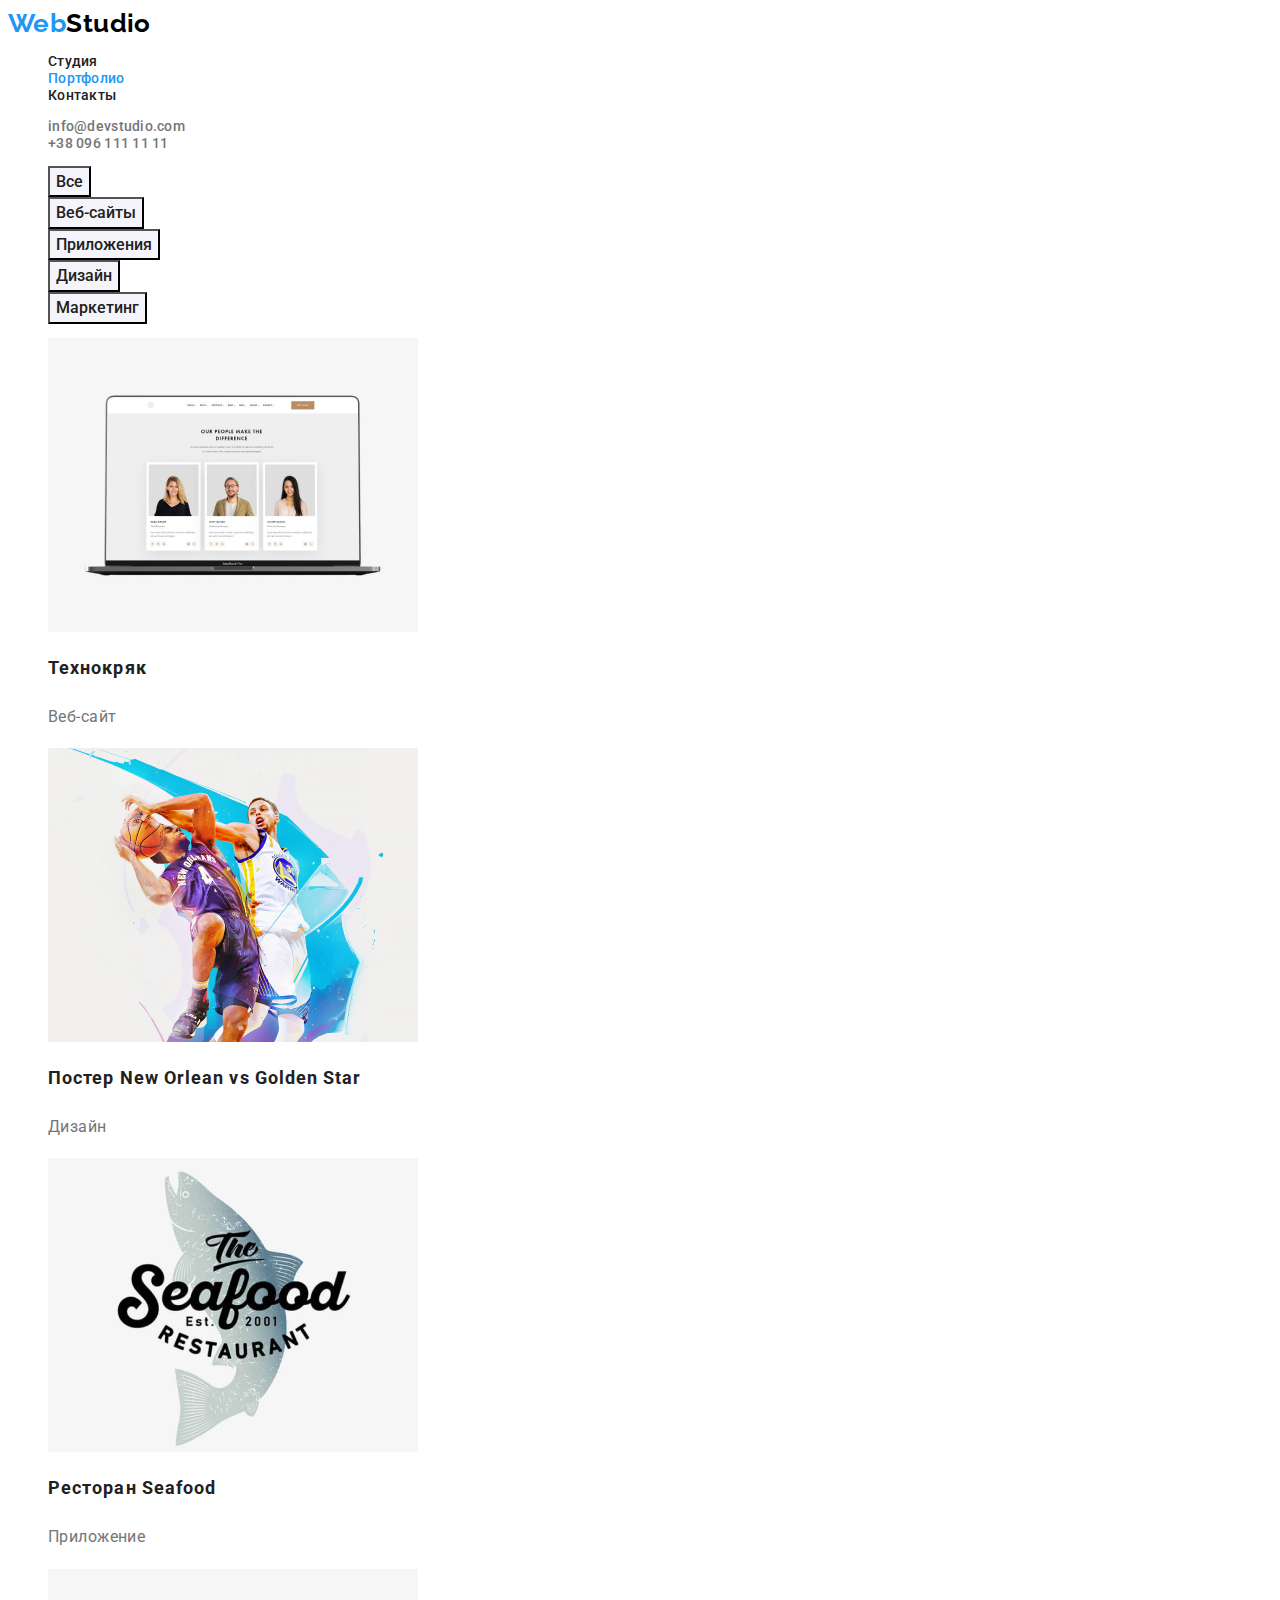
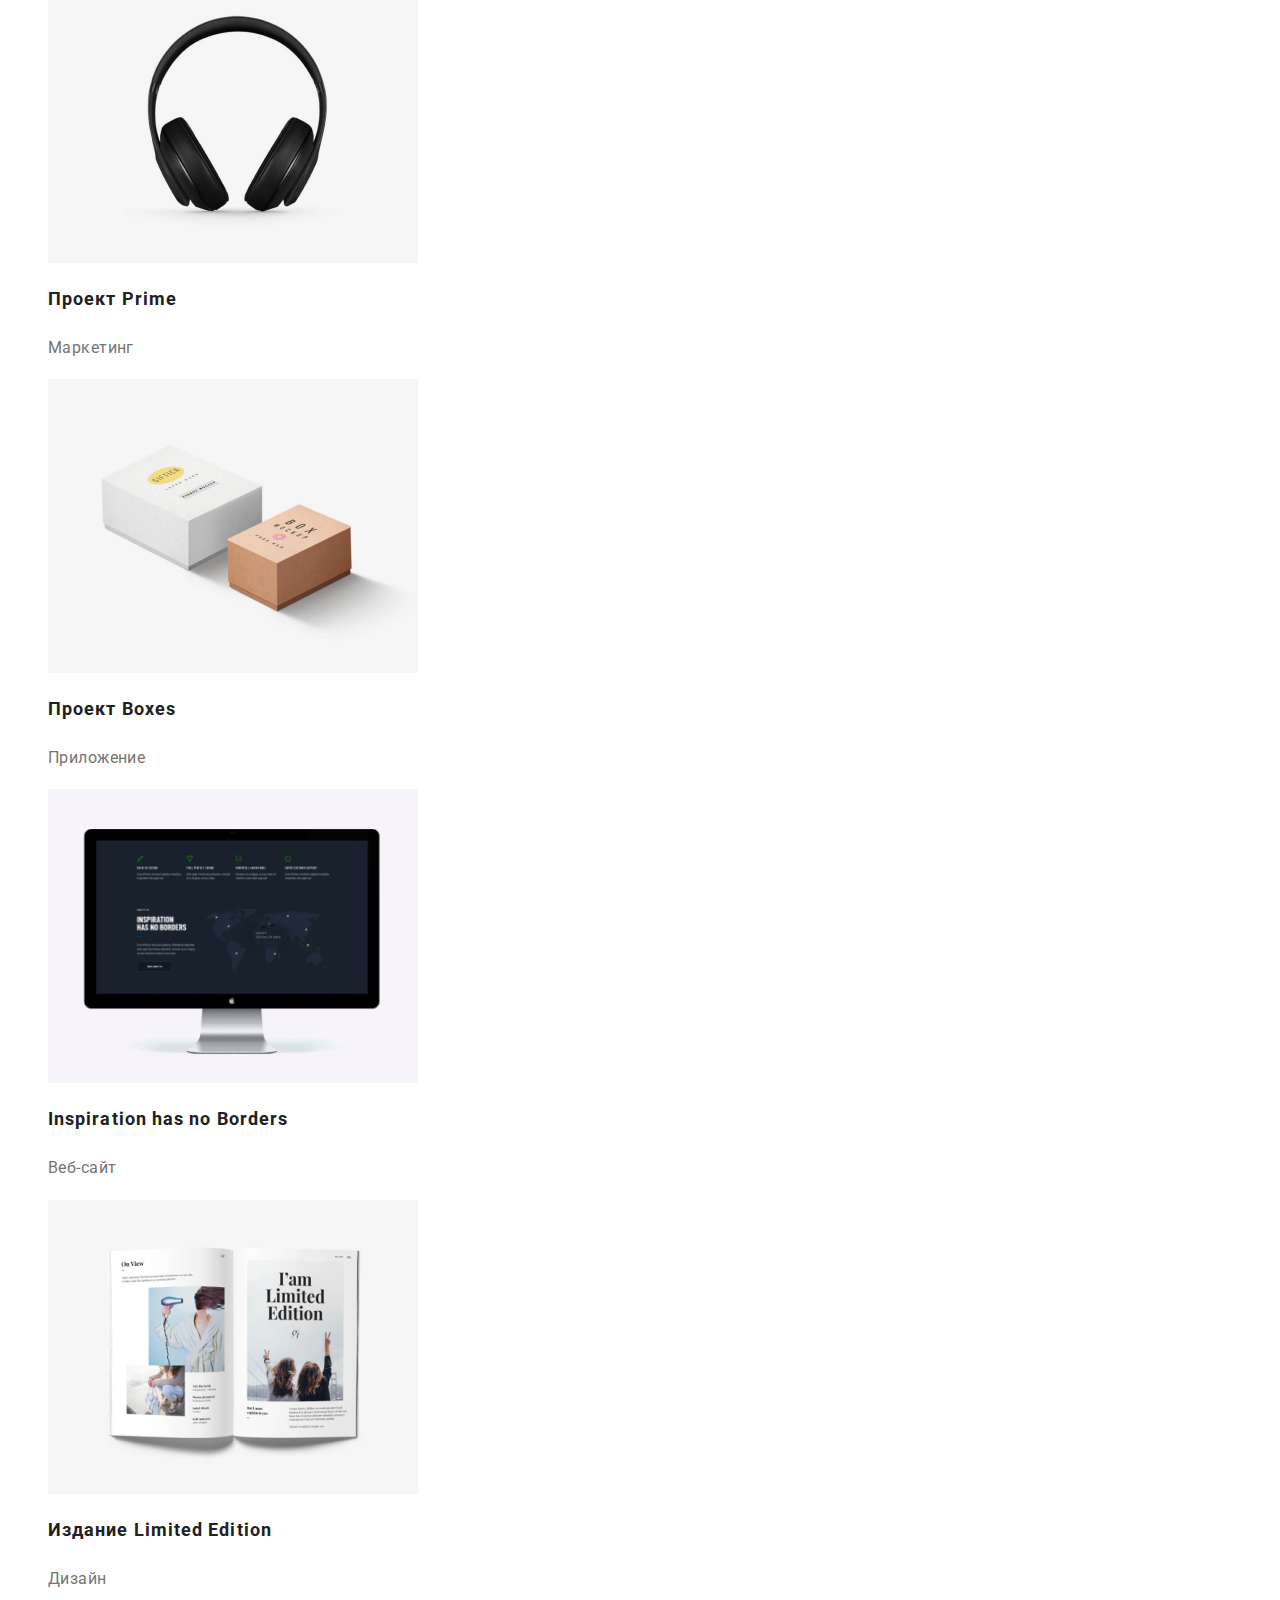
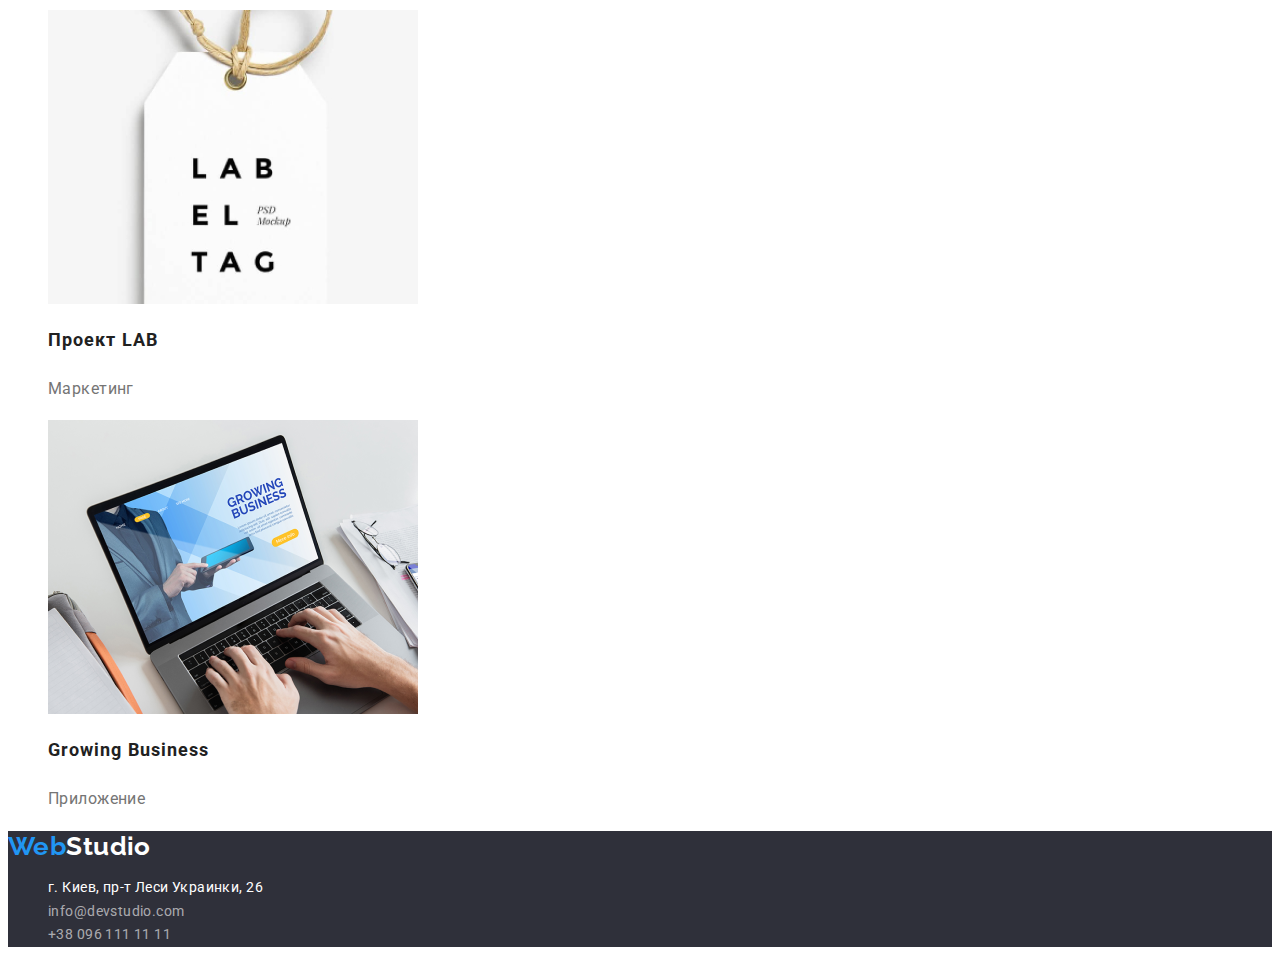
==== commit efe8f3a3: "add corection" ====
--- a/portfolio.html
+++ b/portfolio.html
@@ -15,7 +15,7 @@
     <!-- Header -->
     <header>
         <nav>
-            <a href="./index.html" class="logo">WebStudio</a>
+            <a href="./index.html" class="logo">Web<span class="logo-header">Studio</span></a>
             <ul class="site-nav-list">
                 <li><a href="./index.html" class="link">Студия</a> </li>
                 <li><a href="" class="link curent">Портфолио</a> </li>
@@ -31,7 +31,7 @@
     <main>
         <!-- Filters -->
         <section class="filters">
-            <h1 class="filters-title">Projects</h1>
+            <h1 class="visually-hidden">Projects</h1>
             <ul class="filterd-list">
                 <li><button type="button" class="button-list">Все</button></li>
                 <li><button type="button" class="button-list">Веб-сайты</button></li>
@@ -41,39 +41,39 @@
             </ul>
         <!-- Projects -->
             <ul class="projects-list">
-            <li><a href="" class="projects-href"><img src="/images/projects/project.png" alt="laptop" width="370" height="294">
+            <li><a href="" class="projects-href"><img src="./images/projects/project.png" alt="laptop" width="370" height="294">
                 <h2 class="projects-link" >Технокряк</h2>
                 <p class="projects-item">Веб-сайт</p></a>
             </li>
-            <li><a href="" class="projects-href"> <img src="/images/projects/projekt1.png" alt="basketball" width="370" height="294">
+            <li><a href="" class="projects-href"> <img src="./images/projects/projekt1.png" alt="basketball" width="370" height="294">
                 <h2 class="projects-link" >Постер New Orlean vs Golden Star</h2>
                 <p class="projects-item">Дизайн</p></a>
             </li>
-            <li><a href="" class="projects-href"><img src="/images/projects/project2.png" alt="logo" width="370" height="294">
+            <li><a href="" class="projects-href"><img src="./images/projects/project2.png" alt="logo" width="370" height="294">
                 <h2 class="projects-link" >Ресторан Seafood</h2>
                 <p class="projects-item">Приложение</p></a>
             </li>
-            <li><a href="" class="projects-href"><img src="/images/projects/project3.png" alt="headphone" width="370" height="294">
+            <li><a href="" class="projects-href"><img src="./images/projects/project3.png" alt="headphone" width="370" height="294">
                 <h2 class="projects-link" >Проект Prime</h2>
                 <p class="projects-item">Маркетинг</p></a>
             </li>
-            <li><a href="" class="projects-href"><img src="/images/projects/project4.png" alt="boxes" width="370" height="294">
+            <li><a href="" class="projects-href"><img src="./images/projects/project4.png" alt="boxes" width="370" height="294">
                 <h2 class="projects-link" >Проект Boxes</h2>
                 <p class="projects-item">Приложение</p></a>
             </li>
-            <li><a href="" class="projects-href"><img src="/images/projects/project5.png" alt="computer" width="370" height="294">
+            <li><a href="" class="projects-href"><img src="./images/projects/project5.png" alt="computer" width="370" height="294">
                 <h2 class="projects-link" >Inspiration has no Borders</h2>
                 <p class="projects-item">Веб-сайт</p></a>
             </li>
-            <li><a href="" class="projects-href"><img src="/images/projects/project6.png" alt="book" width="370" height="294">
+            <li><a href="" class="projects-href"><img src="./images/projects/project6.png" alt="book" width="370" height="294">
                 <h2 class="projects-link" >Издание Limited Edition</h2>
                 <p class="projects-item">Дизайн</p></a>
             </li>
-            <li><a href="" class="projects-href"><img src="/images/projects/progect7.png" alt="lab" width="370" height="294">
+            <li><a href="" class="projects-href"><img src="./images/projects/progect7.png" alt="lab" width="370" height="294">
                 <h2 class="projects-link" >Проект LAB</h2>
                 <p class="projects-item">Маркетинг</p></a>
             </li>
-            <li><a href="" class="projects-href"><img src="/images/projects/project8.png" alt="print" width="370" height="294">
+            <li><a href="" class="projects-href"><img src="./images/projects/project8.png" alt="print" width="370" height="294">
                 <h2 class="projects-link" >Growing Business</h2>
                 <p class="projects-item">Приложение</p></a>
             </li>
@@ -82,7 +82,7 @@
     </main>
     <!-- Footer -->
     <footer class="footer">
-        <a href="" class="logo">WebStudio</a>
+        <a href="" class="logo">Web<span class="logo-footer">Studio</span></a>
         <address>
             <ul class="footer-list">
                 <li><a href="https://www.google.com/maps/place/%D0%B1%D1%83%D0%BB.+%D0%9B%D0%B5%D1%81%D0%B8+%D0%A3%D0%BA%D1%80%D0%B0%D0%B8%D0%BD%D0%BA%D0%B8,+26,+%D0%9A%D0%B8%D0%B5%D0%B2,+02000"
--- a/css/styles.css
+++ b/css/styles.css
@@ -6,16 +6,40 @@
 /* логотип #000000 */
 /* footer adress #FFFFFF 60% */
 /* Footer #2F303A */
+
 :root{
     --primary-text-color: #757575;
     --title-text-color: #212121;
     --accent-color: #2196F3;
+    --wite: #FFFFFF;
+    --footer: #2F303A;
+    --backround-color: #F5F4FA;
+    --logo:#000000;
+    --footer-adress: rgba(255, 255, 255, 0.6);
 }
 body {
-   background-color: #FFFFFF;
+   background-color: var(--wite);
    color: var(--primary-text-color);
    font-family: 'Roboto', sans-serif;
-   letter-spacing: 0.02em;
+   letter-spacing: 0.03em;
+   font-size: 14px;
+
+}
+ .visually-hidden {
+    position: absolute;
+    width: 1px;
+    height: 1px;
+    margin: -1px;
+    border: 0;
+    padding: 0;
+
+    white-space: nowrap;
+    clip-path: inset(100%);
+    clip: rect(0 0 0 0);
+    overflow: hidden;
+}
+address{
+    font-style: normal;
 }
 /* Logo */
 .logo {
@@ -24,8 +48,13 @@
     font-weight: 700;
     font-size: 26px;
     line-height: 1.19;        
-    letter-spacing: 0.03em;
-    text-decoration: none;
+    text-decoration: none;
+}
+.logo-header{
+    color: var(--logo);
+}
+.logo-footer{
+   color: var(--wite);
 }
 ul{
     list-style: none;
@@ -37,15 +66,15 @@
 .site-nav-list .link {
     color: var(--title-text-color);
     font-weight: 500;
-    font-size: 14px;
     line-height: 1.14;
+    letter-spacing: 0.02em;
     text-decoration: none;
 }
 .site-nav-list .adress-link{
     color: var(--primary-text-color);
     font-weight: 500;
-    font-size: 14px;
     line-height: 1.14; 
+    letter-spacing: 0.02em;
     text-decoration: none;
 }
 
@@ -57,10 +86,10 @@
 }
 /* Hero */
 .section-hero{
-    background-color: #2F303A;
+    background-color: var(--footer);
 }
 .section-title-hero{
-    color: #FFFFFF;
+    color: var(--wite);
     font-weight: 900;
     font-size: 44px;
     line-height: 1.36;
@@ -78,14 +107,16 @@
 /* Benefits */
 .benefits-list .title {
     color: var(--title-text-color);
+    font-weight: 700;
+    line-height: 1.14;
+    text-transform: uppercase;
 }
 .benefits-item {
-    font-size: 14px;
     line-height: 1.7;
 }
 /* Team */
 .section-team{
-    background-color: #F5F4FA ;
+    background-color: var(--backround-color) ;
 }
 .team-list .title {
     color: var(--title-text-color);
@@ -101,7 +132,8 @@
 }
 /* Button */
 .button{
-    color: #FFFFFF ;
+    font-family: 'Roboto';
+    color: var(--wite) ;
     background-color: var(--accent-color) ;
     font-family: inherit;
     font-weight: 700;
@@ -111,32 +143,36 @@
     align-items: center;
     text-align: center;
     letter-spacing: 0.06em;
+    cursor: pointer;
 }
 /* Footer */
 .footer{
-    background-color: #2F303A;
+    background-color: var(--footer);
 }
 .map-link{
-    color: #FFFFFF;
+    color: var(--wite);
     text-decoration: none;
 }
 .link-footer{
-    color: rgba(255, 255, 255, 0.6);
+    color: var(--footer-adress);
     text-decoration: none;
 }
 .map-link:hover,
 .map-link:focus{
-    color: #2196F3;
+    color: var(--accent-color);
 }
 .link-footer:hover,
 .link-footer:focus {
-    color: #2196F3;
+    color: var(--accent-color);
+}
+.footer-list{
+    line-height: 1.71;
 }
 /* Portfolio */
 /* filters */
 .button-list{
     color: var(--title-text-color);
-    background-color: #F5F4FA;
+    background-color: var(--backround-color);
 }
 /* Projects */
 .projects-link{
@@ -150,21 +186,20 @@
     color: var(--primary-text-color);
     font-size: 16px;
     line-height: 1.9;
-    letter-spacing: 0.03em;
 }
 .projects-href{
 text-decoration: none;
 }
 .button-list:hover,
 .button-list:focus{
-    color: #FFFFFF;
+    color: var(--wite);
     background-color: var(--accent-color);
 }
 .button-list{
     cursor: pointer;
+    font-family: 'Roboto';
     font-weight: 500;
     font-size: 16px;
     line-height: 1.6;
     text-align: center;
-    letter-spacing: 0.03em;
 }